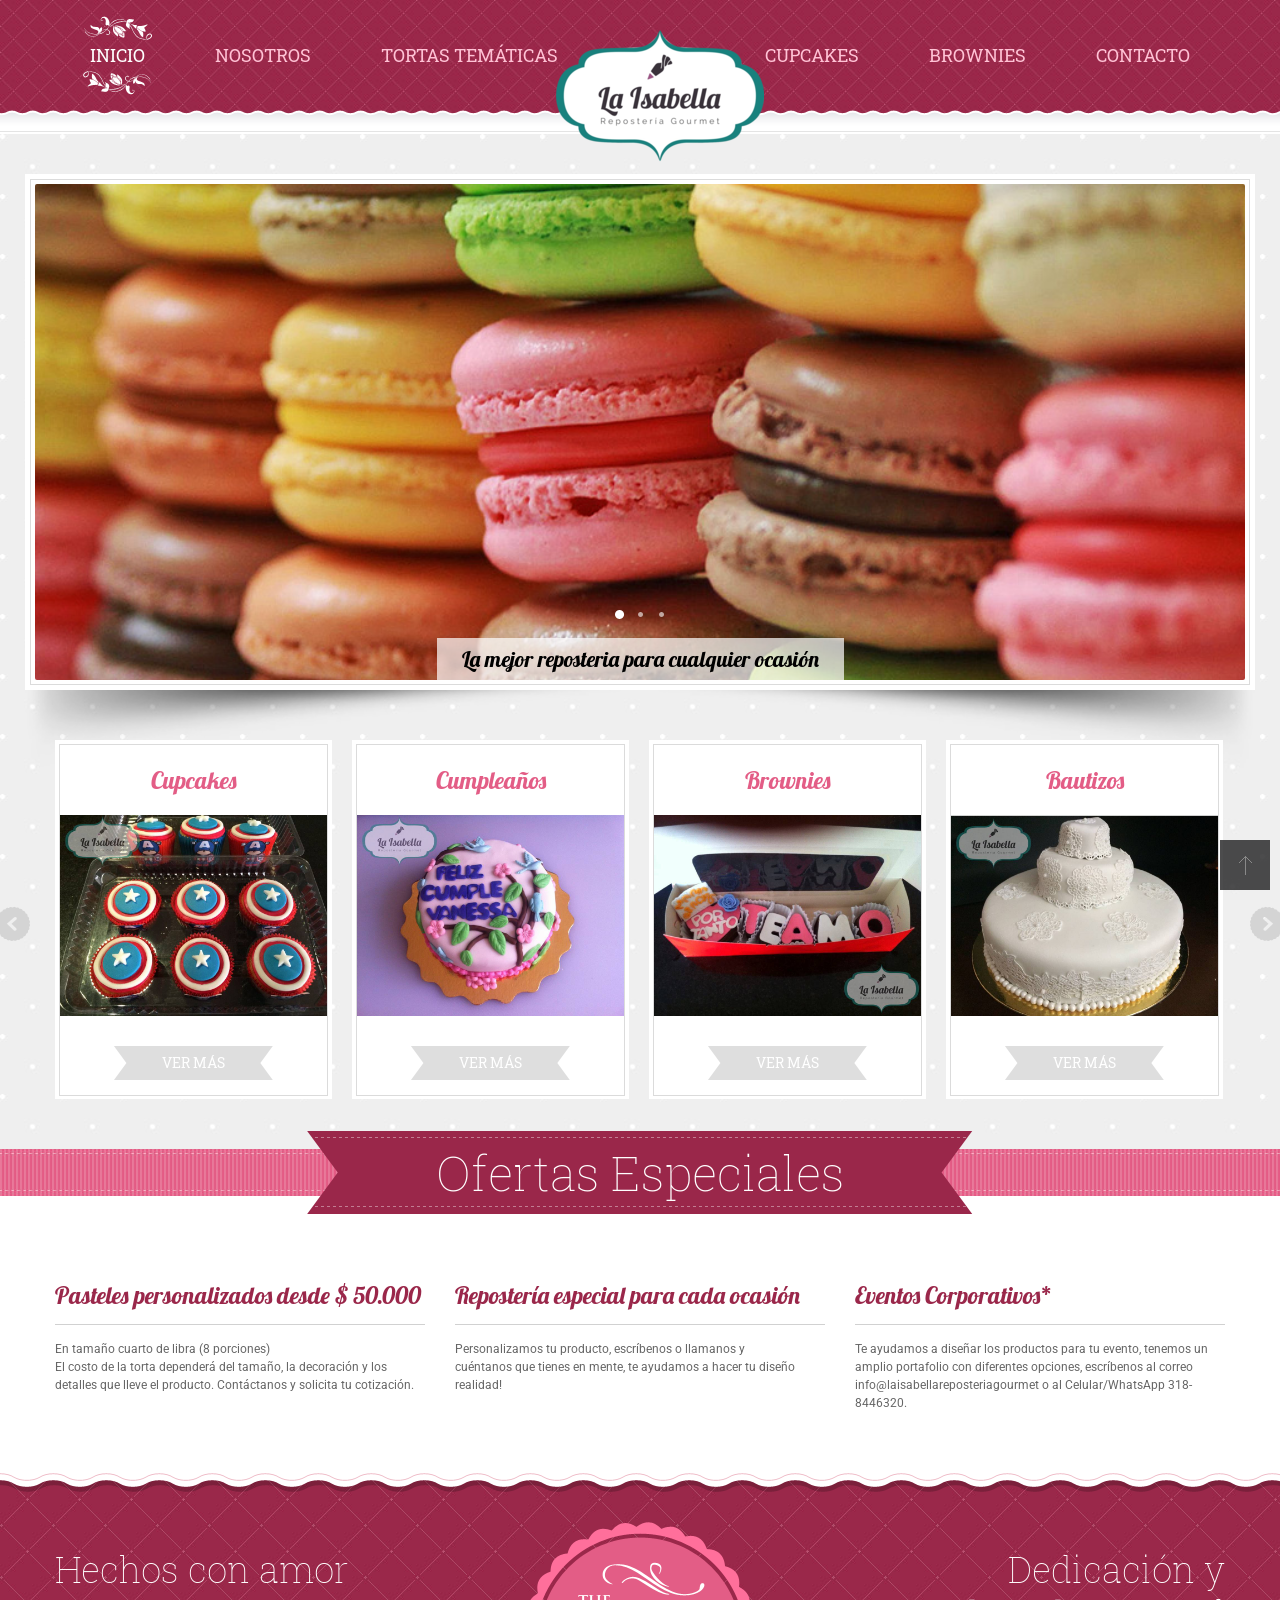
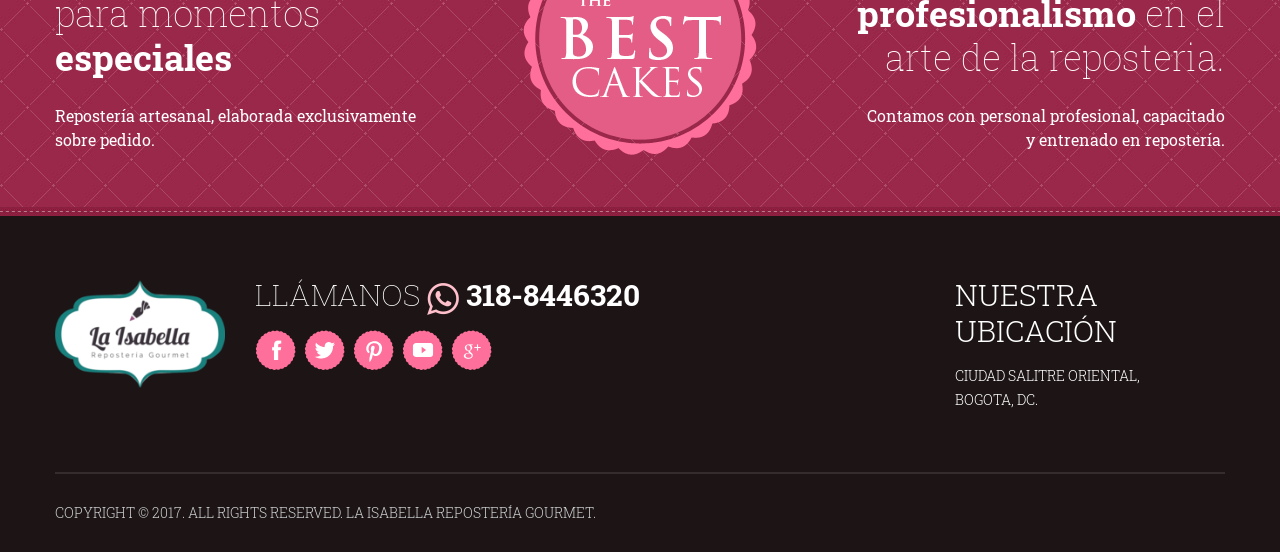
==== index.html @ 7739e134 "Added real copies" ====
<!DOCTYPE html>
<html lang="en">
<head>
<title>La Isabella Reposteria</title>
<meta charset="utf-8">
<meta name="viewport" content="width=device-width, initial-scale=1.0">
<meta name="description" content="La Isabella Reposteria Gourmet">
<meta name="keywords" content="reposteria pasteleria tortas cupcakes brownies bogota">
<link rel="icon" href="images/ico.ico" type="image/x-icon">
<link rel="shortcut icon" href="images/ico.ico" type="image/x-icon" />

<link rel="stylesheet" href="css/bootstrap.css" type="text/css" media="screen">
<link rel="stylesheet" href="css/bootstrap-responsive.css" type="text/css" media="screen">
<link rel="stylesheet" href="css/camera.css" type="text/css" media="screen">
<link rel="stylesheet" href="css/style.css" type="text/css" media="screen">

<script type="text/javascript" src="js/jquery.js"></script>
<script type="text/javascript" src="js/jquery.easing.1.3.js"></script>
<script type="text/javascript" src="js/superfish.js"></script>

<script type="text/javascript" src="js/jquery.ui.totop.js"></script>

<script type="text/javascript" src="js/camera.js"></script>
<script type="text/javascript" src="js/jquery.mobile.customized.min.js"></script>

<script type="text/javascript" src="js/jquery.caroufredsel.js"></script>
<script type="text/javascript" src="js/jquery.touchSwipe.min.js"></script>
<script>
$(document).ready(function() {
  //

  $('#camera_wrap').camera({
    //thumbnails: true
    //alignment     : 'centerRight',
    autoAdvance     : true,
    mobileAutoAdvance : true,
    fx          : 'simpleFade',
    height: '41%',
    hover: false,
    loader: 'none',
    navigation: true,
    navigationHover: true,
    mobileNavHover: true,
    playPause: false,
    pauseOnClick: false,
    pagination      : true,
    time: 5000,
    transPeriod: 1000,
    minHeight: '200px'
  });

  //  carouFredSel banner
  $('#banner .carousel.main ul').carouFredSel({
    auto: {
      timeoutDuration: 8000
    },
    responsive: true,
    prev: '.banner_prev',
    next: '.banner_next',
    width: '100%',
    scroll: {
      items: 1,
      duration: 1000,
      easing: "easeOutExpo"
    },
    items: {
          width: '350',
      height: 'variable', //  optionally resize item-height
      visible: {
        min: 1,
        max: 4
      }
    },
    mousewheel: false,
    swipe: {
      onMouse: true,
      onTouch: true
      }
  });



  $(window).bind("resize",updateSizes_vat).bind("load",updateSizes_vat);
  function updateSizes_vat(){
    $('#banner .carousel.main ul').trigger("updateSizes");
  }
  updateSizes_vat();



}); //
$(window).load(function() {
  //

}); //
</script>
<!--[if lt IE 8]>
    <div style='text-align:center'><a href="http://www.microsoft.com/windows/internet-explorer/default.aspx?ocid=ie6_countdown_bannercode"><img src="http://www.theie6countdown.com/images/upgrade.jpg"border="0"alt=""/></a></div>
  <![endif]-->

<!--[if lt IE 9]>
  <script src="http://html5shim.googlecode.com/svn/trunk/html5.js"></script>
  <link rel="stylesheet" href="css/ie.css" type="text/css" media="screen">
<![endif]-->
</head>

<body class="front">
<div id="main">

<div class="cake1"></div>
<div class="cake2"></div>
<div class="cake3"></div>
<div class="cake4"></div>

<div class="top1_wrapper">
<div class="top1_wrapper2">
<div class="container">
<div class="row">
<div class="span12">
<div class="top1 clearfix">

<header><div class="logo_wrapper"><a href="index.html" class="logo"><img src="images/logo-final.png" alt=""></a></div></header>

<div class="navbar navbar_">
  <div class="navbar-inner navbar-inner_">
    <a class="btn btn-navbar btn-navbar_" data-toggle="collapse" data-target=".nav-collapse_">
      <span class="icon-bar"></span>
      <span class="icon-bar"></span>
      <span class="icon-bar"></span>
    </a>
    <div class="nav-collapse nav-collapse_ collapse clearfix">
<ul class="nav nav_left sf-menu clearfix">
  <li class="active"><a href="index.html">Inicio</a></li>
  <li><a href="nosotros.html">Nosotros</a></li>
  <li class="sub-menu sub-menu-1"><a href="tortas.html">Tortas Temáticas</a>
    <ul>
      <li><a href="tortas.html">Infantiles</a></li>
      <li><a href="tortas.html">Deportivas</a></li>
      <li><a href="tortas.html">Bautizos</a></li>
      <li><a href="tortas.html">Primeras Comuniones</a></li>
      <li><a href="tortas.html">Matrimonios</a></li>
      <li><a href="tortas.html">Superheroes</a></li>
      <li><a href="tortas.html">Familiares</a></li>
      <li><a href="tortas.html">Navideñas</a></li>
    </ul>
  </li>
</ul>

<ul class="nav nav_right sf-menu clearfix">
  <li><a href="cupcakes.html">Cupcakes</a></li>
  <li><a href="brownies.html">Brownies</a></li>
  <li><a href="contacto.html">contacto</a></li>
</ul>
    </div>
  </div>
</div>



</div>
</div>
</div>
</div>
</div>
</div>

<div class="top2_wrapper">
<div class="container">
<div class="row">
<div class="span12">

<div class="top2 clearfix">

<div id="slider_wrapper">
<div class="">
<div id="slider_inner" class="clearfix">
<div id="slider" class="clearfix">
  <div id="camera_wrap">
    <div data-src="images/slide01.jpg">
      <div class="camera_caption nav1 fadeIn">
        <div class="txt1">La mejor reposteria para cualquier ocasión</div>
      </div>
    </div>
    <div data-src="images/fotos/cupcakes/14.GIF">
      <div class="camera_caption nav1 fadeIn">
        <div class="txt1">La mejor reposteria para cualquier ocasión</div>
      </div>
    </div>
    <div data-src="images/fotos/tortas/superheroes/4.JPG">
      <div class="camera_caption nav1 fadeIn">
        <div class="txt1">La mejor reposteria para cualquier ocasión</div>
      </div>
    </div>

  </div>
</div>
</div>
<div class="shadow1"><img src="images/shadow1.png" alt="" class="img"></div>
</div>
</div>

<div id="banner_wrapper">
<div class="">
<div id="banner">
<a class="banner_prev" href="#"></a>
<a class="banner_next" href="#"></a>
<div class="carousel-box">
  <div class="inner">
    <div class="carousel main">
      <ul>
        <li>
          <div class="banner">
            <div class="banner_inner">
              <a href="cupcakes.html">
                <div class="banner_inner2">
                  <div class="txt1">Cupcakes</div>
                  <figure><img src="images/fotos/cupcakes/2.JPG" alt="" class="img"></figure>
                  <div class="txt2">
                    <!-- Lorem ipsum dolor sit amet conse ctetur adipisicing elit, sed do. -->
                  </div>
                  <div class="txt3">ver más</div>
                </div>
              </a>
            </div>
          </div>
        </li>
        <li>
          <div class="banner">
            <div class="banner_inner">
              <a href="tortas.html">
                <div class="banner_inner2">
                  <div class="txt1">Cumpleaños</div>
                  <figure><img src="images/fotos/tortas/familiares/2.JPG" alt="" class="img"></figure>
                  <div class="txt2">
                    <!-- Lorem ipsum dolor sit amet conse ctetur adipisicing elit, sed do. -->
                  </div>
                  <div class="txt3">ver más</div>
                </div>
              </a>
            </div>
          </div>
        </li>
        <li>
          <div class="banner">
            <div class="banner_inner">
              <a href="brownies.html">
                <div class="banner_inner2">
                  <div class="txt1">Brownies</div>
                  <figure><img src="images/fotos/brownies/10.JPG" alt="" class="img"></figure>
                  <div class="txt2">
                    <!-- Lorem ipsum dolor sit amet conse ctetur adipisicing elit, sed do. -->
                  </div>
                  <div class="txt3">ver más</div>
                </div>
              </a>
            </div>
          </div>
        </li>
        <li>
          <div class="banner">
            <div class="banner_inner">
              <a href="tortas.html">
                <div class="banner_inner2">
                  <div class="txt1">Bautizos</div>
                  <figure><img src="images/fotos/tortas/bautizos/1.JPG" alt="" class="img"></figure>
                  <div class="txt2">
                    <!-- Lorem ipsum dolor sit amet conse ctetur adipisicing elit, sed do. -->
                  </div>
                  <div class="txt3">ver más</div>
                </div>
              </a>
            </div>
          </div>
        </li>
        <li>
          <div class="banner">
            <div class="banner_inner">
              <a href="tortas.html">
                <div class="banner_inner2">
                  <div class="txt1">Infantiles</div>
                  <figure><img src="images/fotos/tortas/infantiles/6.GIF" alt="" class="img"></figure>
                  <div class="txt2">
                    <!-- Lorem ipsum dolor sit amet conse ctetur adipisicing elit, sed do. -->
                  </div>
                  <div class="txt3">ver más</div>
                </div>
              </a>
            </div>
          </div>
        </li>
        <li>
          <div class="banner">
            <div class="banner_inner">
              <a href="tortas.html">
                <div class="banner_inner2">
                  <div class="txt1">Superheroes</div>
                  <figure><img src="images/fotos/tortas/superheroes/3.JPG" alt="" class="img"></figure>
                  <div class="txt2">
                    <!-- Lorem ipsum dolor sit amet conse ctetur adipisicing elit, sed do. -->
                  </div>
                  <div class="txt3">ver más</div>
                </div>
              </a>
            </div>
          </div>
        </li>
      </ul>
    </div>
  </div>
</div>
</div>
</div>
</div>

</div>

</div>
</div>
</div>
</div>

<div class="h1_wrapper">
<div class="">
<div class="">
<div class="clearfix">
<div class="h1_inner">
<h1>Ofertas Especiales</h1>
</div>
</div>
</div>
</div>
</div>

<div id="content">
<div class="container">
<div class="row">
<div class="span4">

<h4>Pasteles personalizados desde $ 50.000</h4>

<p>
 En tamaño cuarto de libra (8 porciones)
<br>
 El costo
 de la torta dependerá del tamaño, la decoración y los detalles que lleve el producto.
 Contáctanos y solicita tu cotización.
</p>

<!-- <a href="#" class="button1">details</a> -->

</div>
<div class="span4">

<h4>Repostería especial para cada ocasión</h4>

<p>
  Personalizamos tu producto, escríbenos o llamanos y
  <br>
  cuéntanos que tienes en mente, te ayudamos a hacer tu diseño realidad!
</p>

<!-- <a href="#" class="button1">details</a> -->

</div>
<div class="span4">

<h4>Eventos Corporativos*</h4>

<p>
  Te ayudamos a diseñar los productos
  para tu evento, tenemos un amplio portafolio con diferentes opciones, escríbenos al
  correo info@laisabellareposteriagourmet o al Celular/WhatsApp 318-8446320.
</p>

<!-- <a href="#" class="button1">details</a> -->

</div>
</div>
</div>
</div>

<div class="bot1_wrapper">
<div class="bot1_wrapper2">
<div class="container">
<div class="row">
<div class="span12">
<div class="bot1 clearfix">
<div class="slogan1">
<div class="row">
<div class="span4 block1">

<div class="txt1">Hechos con amor<br>para momentos <span>especiales</span> </div>

<div class="txt2">Repostería artesanal, elaborada exclusivamente sobre pedido. </div>

</div>
<div class="span4 block2">

<img src="images/special1.png" alt="" class="img">

</div>
<div class="span4 block3">

<div class="txt1">Dedicación y <br><span>profesionalismo</span> en el arte de la reposteria.</div>

<div class="txt2">Contamos con personal profesional, capacitado y entrenado en repostería.</div>

</div>
</div>
</div>
</div>
</div>
</div>
</div>
</div>
</div>

<div class="bot2_wrapper">
<div class="container">
<div class="row">
<div class="span12">
<div class="bot2">
<div class="row">
<div class="span2 block1">
<div class="logo_wrapper2"><a href="index.html" class="logo"><img src="images/logo-4f.png" alt=""></a></div>
</div>
<div class="span7 block2">
<div class="phone1">Llámanos <img src="images/wa-pink.png"><span> 318-8446320</span></div>

<div class="social_wrapper">
  <ul class="social clearfix">
      <li><a href="#"><img src="images/social_ic1.png"></a></li>
      <li><a href="#"><img src="images/social_ic2.png"></a></li>
      <li><a href="#"><img src="images/social_ic3.png"></a></li>
      <li><a href="#"><img src="images/social_ic4.png"></a></li>
      <li><a href="#"><img src="images/social_ic5.png"></a></li>
  </ul>
</div>

</div>
<div class="span3 block3">
<div class="bot2_title">Nuestra Ubicación</div>
<div class="adress1">
Ciudad Salitre Oriental,<br>Bogota, DC.
</div>
</div>
</div>
</div>
<footer>Copyright  &copy; 2017. All rights reserved. La Isabella Repostería Gourmet.</footer>
</div>
</div>
</div>
</div>








</div>
<script type="text/javascript" src="js/bootstrap.js"></script>
</body>
</html>
---- css/camera.css ----
/**************************
*
*	GENERAL
*
**************************/
.camera_wrap a, .camera_wrap img,
.camera_wrap ol, .camera_wrap ul, .camera_wrap li,
.camera_wrap table, .camera_wrap tbody, .camera_wrap tfoot, .camera_wrap thead, .camera_wrap tr, .camera_wrap th, .camera_wrap td
.camera_thumbs_wrap a, .camera_thumbs_wrap img,
.camera_thumbs_wrap ol, .camera_thumbs_wrap ul, .camera_thumbs_wrap li,
.camera_thumbs_wrap table, .camera_thumbs_wrap tbody, .camera_thumbs_wrap tfoot, .camera_thumbs_wrap thead, .camera_thumbs_wrap tr, .camera_thumbs_wrap th, .camera_thumbs_wrap td {
	background: none;
	border: 0;
	font: inherit;
	font-size: 100%;
	margin: 0;
	padding: 0;
	vertical-align: baseline;
	list-style: none
}
.camera_wrap {
	display: none;
	float: left;
	position: relative;
	z-index: 0;
}
.camera_wrap img {
	max-width: none!important;
}
.camera_fakehover {
	height: 100%;
	min-height: 60px;
	position: relative;
	width: 100%;
	z-index: 1;
}
.camera_wrap {
	width: 100%;
}
.camera_src {
	display: none;
}
.cameraCont, .cameraContents {
	height: 100%;
	position: relative;
	width: 100%;
	z-index: 1;
}
.cameraSlide {
	bottom: 0;
	left: 0;
	position: absolute;
	right: 0;
	top: 0;
	width: 100%;
}
.cameraContent {
	bottom: 0;
	display: none;
	left: 0;
	position: absolute;
	right: 0;
	top: 0;
	width: 100%;
}
.camera_target {
	bottom: 0;
	height: 100%;
	left: 0;
	overflow: hidden;
	position: absolute;
	right: 0;
	text-align: left;
	top: 0;
	width: 100%;
	z-index: 0;
}
.camera_overlayer {
	bottom: 0;
	height: 100%;
	left: 0;
	overflow: hidden;
	position: absolute;
	right: 0;
	top: 0;
	width: 100%;
	z-index: 0;
}
.camera_target_content {
	bottom: 0;
	left: 0;
	overflow: hidden;
	position: absolute;
	right: 0;
	top: 0;
	z-index: 2;
}
.camera_target_content .camera_link {
    background: url(../images/blank.gif);
	display: block;
	height: 100%;
	text-decoration: none;
}
.camera_loader {
    background: #fff url(../images/camera-loader.gif) no-repeat center;
	background: rgba(255, 255, 255, 0.9) url(../images/camera-loader.gif) no-repeat center;
	border: 1px solid #ffffff;
	-webkit-border-radius: 18px;
	-moz-border-radius: 18px;
	border-radius: 18px;
	height: 36px;
	left: 50%;
	overflow: hidden;
	position: absolute;
	margin: -18px 0 0 -18px;
	top: 50%;
	width: 36px;
	z-index: 3;
}
.camera_bar {
	bottom: 0;
	left: 0;
	overflow: hidden;
	position: absolute;
	right: 0;
	top: 0;
	z-index: 3;
}
.camera_thumbs_wrap.camera_left .camera_bar, .camera_thumbs_wrap.camera_right .camera_bar {
	height: 100%;
	position: absolute;
	width: auto;
}
.camera_thumbs_wrap.camera_bottom .camera_bar, .camera_thumbs_wrap.camera_top .camera_bar {
	height: auto;
	position: absolute;
	width: 100%;
}
.camera_nav_cont {
	height: 65px;
	overflow: hidden;
	position: absolute;
	right: 9px;
	top: 15px;
	width: 120px;
	z-index: 4;
}
.camera_caption {
	bottom: 0;
	display: block;
	position: absolute;
	width: 100%;
}
.camera_caption > div {
	padding: 10px 20px;
}
.camerarelative {
	overflow: hidden;
	position: relative;
}
.imgFake {
	cursor: pointer;
}
.camera_prevThumbs {
	bottom: 4px;
	cursor: pointer;
	left: 0;
	position: absolute;
	top: 4px;
	visibility: hidden;
	width: 30px;
	z-index: 10;
}
.camera_prevThumbs div {
	background: url(../images/camera_skins.png) no-repeat -160px 0;
	display: block;
	height: 40px;
	margin-top: -20px;
	position: absolute;
	top: 50%;
	width: 30px;
}
.camera_nextThumbs {
	bottom: 4px;
	cursor: pointer;
	position: absolute;
	right: 0;
	top: 4px;
	visibility: hidden;
	width: 30px;
	z-index: 10;
}
.camera_nextThumbs div {
	background: url(../images/camera_skins.png) no-repeat -190px 0;
	display: block;
	height: 40px;
	margin-top: -20px;
	position: absolute;
	top: 50%;
	width: 30px;
}
.camera_command_wrap .hideNav {
	display: none;
}
.camera_command_wrap {
	left: 0;
	position: relative;
	right:0;
	z-index: 4;
}
.camera_wrap .camera_pag .camera_pag_ul {
	list-style: none;
	margin: 0;
	padding: 0;
	text-align: right;
}
.camera_wrap .camera_pag .camera_pag_ul li {
	-webkit-border-radius: 8px;
	-moz-border-radius: 8px;
	border-radius: 8px;
	cursor: pointer;
	display: inline-block;
	height: 16px;
	margin: 20px 5px;
	position: relative;
	text-align: left;
	text-indent: -9999px;
	width: 16px;
}
.camera_commands_emboss .camera_pag .camera_pag_ul li {
	-moz-box-shadow:
		0px 1px 0px rgba(255,255,255,1),
		inset 0px 1px 1px rgba(0,0,0,0.2);
	-webkit-box-shadow:
		0px 1px 0px rgba(255,255,255,1),
		inset 0px 1px 1px rgba(0,0,0,0.2);
	box-shadow:
		0px 1px 0px rgba(255,255,255,1),
		inset 0px 1px 1px rgba(0,0,0,0.2);
}
.camera_wrap .camera_pag .camera_pag_ul li > span {
	-webkit-border-radius: 5px;
	-moz-border-radius: 5px;
	border-radius: 5px;
	height: 8px;
	left: 4px;
	overflow: hidden;
	position: absolute;
	top: 4px;
	width: 8px;
}
.camera_commands_emboss .camera_pag .camera_pag_ul li:hover > span {
	-moz-box-shadow:
		0px 1px 0px rgba(255,255,255,1),
		inset 0px 1px 1px rgba(0,0,0,0.2);
	-webkit-box-shadow:
		0px 1px 0px rgba(255,255,255,1),
		inset 0px 1px 1px rgba(0,0,0,0.2);
	box-shadow:
		0px 1px 0px rgba(255,255,255,1),
		inset 0px 1px 1px rgba(0,0,0,0.2);
}
.camera_wrap .camera_pag .camera_pag_ul li.cameracurrent > span {
	-moz-box-shadow: none;
	-webkit-box-shadow: none;
	box-shadow: none;
}
.camera_pag_ul li img {
	display: none;
	position: absolute;
}
.camera_pag_ul .thumb_arrow {
    border-left: 4px solid transparent;
    border-right: 4px solid transparent;
    border-top: 4px solid;
	top: 0;
	left: 50%;
	margin-left: -4px;
	position: absolute;
}
.camera_prev, .camera_next, .camera_commands {
	cursor: pointer;
	height: 40px;
	margin-top: -20px;
	position: absolute;
	top: 50%;
	width: 40px;
	z-index: 2;
}
.camera_prev {
	left: 0;
}
.camera_prev > span {
	background: url(../images/camera_skins.png) no-repeat 0 0;
	display: block;
	height: 40px;
	width: 40px;
}
.camera_next {
	right: 0;
}
.camera_next > span {
	background: url(../images/camera_skins.png) no-repeat -40px 0;
	display: block;
	height: 40px;
	width: 40px;
}
.camera_commands {
	right: 41px;
}
.camera_commands > .camera_play {
	background: url(../images/camera_skins.png) no-repeat -80px 0;
	height: 40px;
	width: 40px;
}
.camera_commands > .camera_stop {
	background: url(../images/camera_skins.png) no-repeat -120px 0;
	display: block;
	height: 40px;
	width: 40px;
}
.camera_wrap .camera_pag .camera_pag_ul li {
	-webkit-border-radius: 8px;
	-moz-border-radius: 8px;
	border-radius: 8px;
	cursor: pointer;
	display: inline-block;
	height: 16px;
	margin: 20px 5px;
	position: relative;
	text-indent: -9999px;
	width: 16px;
}
.camera_thumbs_cont {
	-webkit-border-bottom-right-radius: 4px;
	-webkit-border-bottom-left-radius: 4px;
	-moz-border-radius-bottomright: 4px;
	-moz-border-radius-bottomleft: 4px;
	border-bottom-right-radius: 4px;
	border-bottom-left-radius: 4px;
	overflow: hidden;
	position: relative;
	width: 100%;
}
.camera_commands_emboss .camera_thumbs_cont {
	-moz-box-shadow:
		0px 1px 0px rgba(255,255,255,1),
		inset 0px 1px 1px rgba(0,0,0,0.2);
	-webkit-box-shadow:
		0px 1px 0px rgba(255,255,255,1),
		inset 0px 1px 1px rgba(0,0,0,0.2);
	box-shadow:
		0px 1px 0px rgba(255,255,255,1),
		inset 0px 1px 1px rgba(0,0,0,0.2);
}
.camera_thumbs_cont > div {
	float: left;
	width: 100%;
}
.camera_thumbs_cont ul {
	overflow: hidden;
	padding: 3px 4px 8px;
	position: relative;
	text-align: center;
}
.camera_thumbs_cont ul li {
	display: inline;
	padding: 0 4px;
}
.camera_thumbs_cont ul li > img {
	border: 1px solid;
	cursor: pointer;
	margin-top: 5px;
	vertical-align:bottom;
}
.camera_clear {
	display: block;
	clear: both;
}
.showIt {
	display: none;
}
.camera_clear {
	clear: both;
	display: block;
	height: 1px;
	margin: -1px 0 25px;
	position: relative;
}
/**************************
*
*	COLORS & SKINS
*
**************************/
.pattern_1 .camera_overlayer {
	background: url(../images/patterns/overlay1.png) repeat;
}
.pattern_2 .camera_overlayer {
	background: url(../images/patterns/overlay2.png) repeat;
}
.pattern_3 .camera_overlayer {
	background: url(../images/patterns/overlay3.png) repeat;
}
.pattern_4 .camera_overlayer {
	background: url(../images/patterns/overlay4.png) repeat;
}
.pattern_5 .camera_overlayer {
	background: url(../images/patterns/overlay5.png) repeat;
}
.pattern_6 .camera_overlayer {
	background: url(../images/patterns/overlay6.png) repeat;
}
.pattern_7 .camera_overlayer {
	background: url(../images/patterns/overlay7.png) repeat;
}
.pattern_8 .camera_overlayer {
	background: url(../images/patterns/overlay8.png) repeat;
}
.pattern_9 .camera_overlayer {
	background: url(../images/patterns/overlay9.png) repeat;
}
.pattern_10 .camera_overlayer {
	background: url(../images/patterns/overlay10.png) repeat;
}
.camera_caption {
	color: #fff;
}
.camera_caption > div {
	background: #000;
	background: rgba(0, 0, 0, 0.8);
}
.camera_wrap .camera_pag .camera_pag_ul li {
	background: #b7b7b7;
}
.camera_wrap .camera_pag .camera_pag_ul li:hover > span {
	background: #b7b7b7;
}
.camera_wrap .camera_pag .camera_pag_ul li.cameracurrent > span {
	background: #434648;
}
.camera_pag_ul li img {
	border: 4px solid #e6e6e6;
	-moz-box-shadow: 0px 3px 6px rgba(0,0,0,.5);
	-webkit-box-shadow: 0px 3px 6px rgba(0,0,0,.5);
	box-shadow: 0px 3px 6px rgba(0,0,0,.5);
}
.camera_pag_ul .thumb_arrow {
    border-top-color: #e6e6e6;
}
.camera_prevThumbs, .camera_nextThumbs, .camera_prev, .camera_next, .camera_commands, .camera_thumbs_cont {
	background: #d8d8d8;
	background: rgba(216, 216, 216, 0.85);
}
.camera_wrap .camera_pag .camera_pag_ul li {
	background: #b7b7b7;
}
.camera_thumbs_cont ul li > img {
	border-color: #000;
}
/*AMBER SKIN*/
.camera_amber_skin .camera_prevThumbs div {
	background-position: -160px -160px;
}
.camera_amber_skin .camera_nextThumbs div {
	background-position: -190px -160px;
}
.camera_amber_skin .camera_prev > span {
	background-position: 0 -160px;
}
.camera_amber_skin .camera_next > span {
	background-position: -40px -160px;
}
.camera_amber_skin .camera_commands > .camera_play {
	background-position: -80px -160px;
}
.camera_amber_skin .camera_commands > .camera_stop {
	background-position: -120px -160px;
}
/*ASH SKIN*/
.camera_ash_skin .camera_prevThumbs div {
	background-position: -160px -200px;
}
.camera_ash_skin .camera_nextThumbs div {
	background-position: -190px -200px;
}
.camera_ash_skin .camera_prev > span {
	background-position: 0 -200px;
}
.camera_ash_skin .camera_next > span {
	background-position: -40px -200px;
}
.camera_ash_skin .camera_commands > .camera_play {
	background-position: -80px -200px;
}
.camera_ash_skin .camera_commands > .camera_stop {
	background-position: -120px -200px;
}
/*AZURE SKIN*/
.camera_azure_skin .camera_prevThumbs div {
	background-position: -160px -240px;
}
.camera_azure_skin .camera_nextThumbs div {
	background-position: -190px -240px;
}
.camera_azure_skin .camera_prev > span {
	background-position: 0 -240px;
}
.camera_azure_skin .camera_next > span {
	background-position: -40px -240px;
}
.camera_azure_skin .camera_commands > .camera_play {
	background-position: -80px -240px;
}
.camera_azure_skin .camera_commands > .camera_stop {
	background-position: -120px -240px;
}
/*BEIGE SKIN*/
.camera_beige_skin .camera_prevThumbs div {
	background-position: -160px -120px;
}
.camera_beige_skin .camera_nextThumbs div {
	background-position: -190px -120px;
}
.camera_beige_skin .camera_prev > span {
	background-position: 0 -120px;
}
.camera_beige_skin .camera_next > span {
	background-position: -40px -120px;
}
.camera_beige_skin .camera_commands > .camera_play {
	background-position: -80px -120px;
}
.camera_beige_skin .camera_commands > .camera_stop {
	background-position: -120px -120px;
}
/*BLACK SKIN*/
.camera_black_skin .camera_prevThumbs div {
	background-position: -160px -40px;
}
.camera_black_skin .camera_nextThumbs div {
	background-position: -190px -40px;
}
.camera_black_skin .camera_prev > span {
	background-position: 0 -40px;
}
.camera_black_skin .camera_next > span {
	background-position: -40px -40px;
}
.camera_black_skin .camera_commands > .camera_play {
	background-position: -80px -40px;
}
.camera_black_skin .camera_commands > .camera_stop {
	background-position: -120px -40px;
}
/*BLUE SKIN*/
.camera_blue_skin .camera_prevThumbs div {
	background-position: -160px -280px;
}
.camera_blue_skin .camera_nextThumbs div {
	background-position: -190px -280px;
}
.camera_blue_skin .camera_prev > span {
	background-position: 0 -280px;
}
.camera_blue_skin .camera_next > span {
	background-position: -40px -280px;
}
.camera_blue_skin .camera_commands > .camera_play {
	background-position: -80px -280px;
}
.camera_blue_skin .camera_commands > .camera_stop {
	background-position: -120px -280px;
}
/*BROWN SKIN*/
.camera_brown_skin .camera_prevThumbs div {
	background-position: -160px -320px;
}
.camera_brown_skin .camera_nextThumbs div {
	background-position: -190px -320px;
}
.camera_brown_skin .camera_prev > span {
	background-position: 0 -320px;
}
.camera_brown_skin .camera_next > span {
	background-position: -40px -320px;
}
.camera_brown_skin .camera_commands > .camera_play {
	background-position: -80px -320px;
}
.camera_brown_skin .camera_commands > .camera_stop {
	background-position: -120px -320px;
}
/*BURGUNDY SKIN*/
.camera_burgundy_skin .camera_prevThumbs div {
	background-position: -160px -360px;
}
.camera_burgundy_skin .camera_nextThumbs div {
	background-position: -190px -360px;
}
.camera_burgundy_skin .camera_prev > span {
	background-position: 0 -360px;
}
.camera_burgundy_skin .camera_next > span {
	background-position: -40px -360px;
}
.camera_burgundy_skin .camera_commands > .camera_play {
	background-position: -80px -360px;
}
.camera_burgundy_skin .camera_commands > .camera_stop {
	background-position: -120px -360px;
}
/*CHARCOAL SKIN*/
.camera_charcoal_skin .camera_prevThumbs div {
	background-position: -160px -400px;
}
.camera_charcoal_skin .camera_nextThumbs div {
	background-position: -190px -400px;
}
.camera_charcoal_skin .camera_prev > span {
	background-position: 0 -400px;
}
.camera_charcoal_skin .camera_next > span {
	background-position: -40px -400px;
}
.camera_charcoal_skin .camera_commands > .camera_play {
	background-position: -80px -400px;
}
.camera_charcoal_skin .camera_commands > .camera_stop {
	background-position: -120px -400px;
}
/*CHOCOLATE SKIN*/
.camera_chocolate_skin .camera_prevThumbs div {
	background-position: -160px -440px;
}
.camera_chocolate_skin .camera_nextThumbs div {
	background-position: -190px -440px;
}
.camera_chocolate_skin .camera_prev > span {
	background-position: 0 -440px;
}
.camera_chocolate_skin .camera_next > span {
	background-position: -40px -440px;
}
.camera_chocolate_skin .camera_commands > .camera_play {
	background-position: -80px -440px;
}
.camera_chocolate_skin .camera_commands > .camera_stop {
	background-position: -120px -440px	;
}
/*COFFEE SKIN*/
.camera_coffee_skin .camera_prevThumbs div {
	background-position: -160px -480px;
}
.camera_coffee_skin .camera_nextThumbs div {
	background-position: -190px -480px;
}
.camera_coffee_skin .camera_prev > span {
	background-position: 0 -480px;
}
.camera_coffee_skin .camera_next > span {
	background-position: -40px -480px;
}
.camera_coffee_skin .camera_commands > .camera_play {
	background-position: -80px -480px;
}
.camera_coffee_skin .camera_commands > .camera_stop {
	background-position: -120px -480px	;
}
/*CYAN SKIN*/
.camera_cyan_skin .camera_prevThumbs div {
	background-position: -160px -520px;
}
.camera_cyan_skin .camera_nextThumbs div {
	background-position: -190px -520px;
}
.camera_cyan_skin .camera_prev > span {
	background-position: 0 -520px;
}
.camera_cyan_skin .camera_next > span {
	background-position: -40px -520px;
}
.camera_cyan_skin .camera_commands > .camera_play {
	background-position: -80px -520px;
}
.camera_cyan_skin .camera_commands > .camera_stop {
	background-position: -120px -520px	;
}
/*FUCHSIA SKIN*/
.camera_fuchsia_skin .camera_prevThumbs div {
	background-position: -160px -560px;
}
.camera_fuchsia_skin .camera_nextThumbs div {
	background-position: -190px -560px;
}
.camera_fuchsia_skin .camera_prev > span {
	background-position: 0 -560px;
}
.camera_fuchsia_skin .camera_next > span {
	background-position: -40px -560px;
}
.camera_fuchsia_skin .camera_commands > .camera_play {
	background-position: -80px -560px;
}
.camera_fuchsia_skin .camera_commands > .camera_stop {
	background-position: -120px -560px	;
}
/*GOLD SKIN*/
.camera_gold_skin .camera_prevThumbs div {
	background-position: -160px -600px;
}
.camera_gold_skin .camera_nextThumbs div {
	background-position: -190px -600px;
}
.camera_gold_skin .camera_prev > span {
	background-position: 0 -600px;
}
.camera_gold_skin .camera_next > span {
	background-position: -40px -600px;
}
.camera_gold_skin .camera_commands > .camera_play {
	background-position: -80px -600px;
}
.camera_gold_skin .camera_commands > .camera_stop {
	background-position: -120px -600px	;
}
/*GREEN SKIN*/
.camera_green_skin .camera_prevThumbs div {
	background-position: -160px -640px;
}
.camera_green_skin .camera_nextThumbs div {
	background-position: -190px -640px;
}
.camera_green_skin .camera_prev > span {
	background-position: 0 -640px;
}
.camera_green_skin .camera_next > span {
	background-position: -40px -640px;
}
.camera_green_skin .camera_commands > .camera_play {
	background-position: -80px -640px;
}
.camera_green_skin .camera_commands > .camera_stop {
	background-position: -120px -640px	;
}
/*GREY SKIN*/
.camera_grey_skin .camera_prevThumbs div {
	background-position: -160px -680px;
}
.camera_grey_skin .camera_nextThumbs div {
	background-position: -190px -680px;
}
.camera_grey_skin .camera_prev > span {
	background-position: 0 -680px;
}
.camera_grey_skin .camera_next > span {
	background-position: -40px -680px;
}
.camera_grey_skin .camera_commands > .camera_play {
	background-position: -80px -680px;
}
.camera_grey_skin .camera_commands > .camera_stop {
	background-position: -120px -680px	;
}
/*INDIGO SKIN*/
.camera_indigo_skin .camera_prevThumbs div {
	background-position: -160px -720px;
}
.camera_indigo_skin .camera_nextThumbs div {
	background-position: -190px -720px;
}
.camera_indigo_skin .camera_prev > span {
	background-position: 0 -720px;
}
.camera_indigo_skin .camera_next > span {
	background-position: -40px -720px;
}
.camera_indigo_skin .camera_commands > .camera_play {
	background-position: -80px -720px;
}
.camera_indigo_skin .camera_commands > .camera_stop {
	background-position: -120px -720px	;
}
/*KHAKI SKIN*/
.camera_khaki_skin .camera_prevThumbs div {
	background-position: -160px -760px;
}
.camera_khaki_skin .camera_nextThumbs div {
	background-position: -190px -760px;
}
.camera_khaki_skin .camera_prev > span {
	background-position: 0 -760px;
}
.camera_khaki_skin .camera_next > span {
	background-position: -40px -760px;
}
.camera_khaki_skin .camera_commands > .camera_play {
	background-position: -80px -760px;
}
.camera_khaki_skin .camera_commands > .camera_stop {
	background-position: -120px -760px	;
}
/*LIME SKIN*/
.camera_lime_skin .camera_prevThumbs div {
	background-position: -160px -800px;
}
.camera_lime_skin .camera_nextThumbs div {
	background-position: -190px -800px;
}
.camera_lime_skin .camera_prev > span {
	background-position: 0 -800px;
}
.camera_lime_skin .camera_next > span {
	background-position: -40px -800px;
}
.camera_lime_skin .camera_commands > .camera_play {
	background-position: -80px -800px;
}
.camera_lime_skin .camera_commands > .camera_stop {
	background-position: -120px -800px	;
}
/*MAGENTA SKIN*/
.camera_magenta_skin .camera_prevThumbs div {
	background-position: -160px -840px;
}
.camera_magenta_skin .camera_nextThumbs div {
	background-position: -190px -840px;
}
.camera_magenta_skin .camera_prev > span {
	background-position: 0 -840px;
}
.camera_magenta_skin .camera_next > span {
	background-position: -40px -840px;
}
.camera_magenta_skin .camera_commands > .camera_play {
	background-position: -80px -840px;
}
.camera_magenta_skin .camera_commands > .camera_stop {
	background-position: -120px -840px	;
}
/*MAROON SKIN*/
.camera_maroon_skin .camera_prevThumbs div {
	background-position: -160px -880px;
}
.camera_maroon_skin .camera_nextThumbs div {
	background-position: -190px -880px;
}
.camera_maroon_skin .camera_prev > span {
	background-position: 0 -880px;
}
.camera_maroon_skin .camera_next > span {
	background-position: -40px -880px;
}
.camera_maroon_skin .camera_commands > .camera_play {
	background-position: -80px -880px;
}
.camera_maroon_skin .camera_commands > .camera_stop {
	background-position: -120px -880px	;
}
/*ORANGE SKIN*/
.camera_orange_skin .camera_prevThumbs div {
	background-position: -160px -920px;
}
.camera_orange_skin .camera_nextThumbs div {
	background-position: -190px -920px;
}
.camera_orange_skin .camera_prev > span {
	background-position: 0 -920px;
}
.camera_orange_skin .camera_next > span {
	background-position: -40px -920px;
}
.camera_orange_skin .camera_commands > .camera_play {
	background-position: -80px -920px;
}
.camera_orange_skin .camera_commands > .camera_stop {
	background-position: -120px -920px	;
}
/*OLIVE SKIN*/
.camera_olive_skin .camera_prevThumbs div {
	background-position: -160px -1080px;
}
.camera_olive_skin .camera_nextThumbs div {
	background-position: -190px -1080px;
}
.camera_olive_skin .camera_prev > span {
	background-position: 0 -1080px;
}
.camera_olive_skin .camera_next > span {
	background-position: -40px -1080px;
}
.camera_olive_skin .camera_commands > .camera_play {
	background-position: -80px -1080px;
}
.camera_olive_skin .camera_commands > .camera_stop {
	background-position: -120px -1080px	;
}
/*PINK SKIN*/
.camera_pink_skin .camera_prevThumbs div {
	background-position: -160px -960px;
}
.camera_pink_skin .camera_nextThumbs div {
	background-position: -190px -960px;
}
.camera_pink_skin .camera_prev > span {
	background-position: 0 -960px;
}
.camera_pink_skin .camera_next > span {
	background-position: -40px -960px;
}
.camera_pink_skin .camera_commands > .camera_play {
	background-position: -80px -960px;
}
.camera_pink_skin .camera_commands > .camera_stop {
	background-position: -120px -960px	;
}
/*PISTACHIO SKIN*/
.camera_pistachio_skin .camera_prevThumbs div {
	background-position: -160px -1040px;
}
.camera_pistachio_skin .camera_nextThumbs div {
	background-position: -190px -1040px;
}
.camera_pistachio_skin .camera_prev > span {
	background-position: 0 -1040px;
}
.camera_pistachio_skin .camera_next > span {
	background-position: -40px -1040px;
}
.camera_pistachio_skin .camera_commands > .camera_play {
	background-position: -80px -1040px;
}
.camera_pistachio_skin .camera_commands > .camera_stop {
	background-position: -120px -1040px	;
}
/*PINK SKIN*/
.camera_pink_skin .camera_prevThumbs div {
	background-position: -160px -80px;
}
.camera_pink_skin .camera_nextThumbs div {
	background-position: -190px -80px;
}
.camera_pink_skin .camera_prev > span {
	background-position: 0 -80px;
}
.camera_pink_skin .camera_next > span {
	background-position: -40px -80px;
}
.camera_pink_skin .camera_commands > .camera_play {
	background-position: -80px -80px;
}
.camera_pink_skin .camera_commands > .camera_stop {
	background-position: -120px -80px;
}
/*RED SKIN*/
.camera_red_skin .camera_prevThumbs div {
	background-position: -160px -1000px;
}
.camera_red_skin .camera_nextThumbs div {
	background-position: -190px -1000px;
}
.camera_red_skin .camera_prev > span {
	background-position: 0 -1000px;
}
.camera_red_skin .camera_next > span {
	background-position: -40px -1000px;
}
.camera_red_skin .camera_commands > .camera_play {
	background-position: -80px -1000px;
}
.camera_red_skin .camera_commands > .camera_stop {
	background-position: -120px -1000px	;
}
/*TANGERINE SKIN*/
.camera_tangerine_skin .camera_prevThumbs div {
	background-position: -160px -1120px;
}
.camera_tangerine_skin .camera_nextThumbs div {
	background-position: -190px -1120px;
}
.camera_tangerine_skin .camera_prev > span {
	background-position: 0 -1120px;
}
.camera_tangerine_skin .camera_next > span {
	background-position: -40px -1120px;
}
.camera_tangerine_skin .camera_commands > .camera_play {
	background-position: -80px -1120px;
}
.camera_tangerine_skin .camera_commands > .camera_stop {
	background-position: -120px -1120px	;
}
/*TURQUOISE SKIN*/
.camera_turquoise_skin .camera_prevThumbs div {
	background-position: -160px -1160px;
}
.camera_turquoise_skin .camera_nextThumbs div {
	background-position: -190px -1160px;
}
.camera_turquoise_skin .camera_prev > span {
	background-position: 0 -1160px;
}
.camera_turquoise_skin .camera_next > span {
	background-position: -40px -1160px;
}
.camera_turquoise_skin .camera_commands > .camera_play {
	background-position: -80px -1160px;
}
.camera_turquoise_skin .camera_commands > .camera_stop {
	background-position: -120px -1160px	;
}
/*VIOLET SKIN*/
.camera_violet_skin .camera_prevThumbs div {
	background-position: -160px -1200px;
}
.camera_violet_skin .camera_nextThumbs div {
	background-position: -190px -1200px;
}
.camera_violet_skin .camera_prev > span {
	background-position: 0 -1200px;
}
.camera_violet_skin .camera_next > span {
	background-position: -40px -1200px;
}
.camera_violet_skin .camera_commands > .camera_play {
	background-position: -80px -1200px;
}
.camera_violet_skin .camera_commands > .camera_stop {
	background-position: -120px -1200px	;
}
/*WHITE SKIN*/
.camera_white_skin .camera_prevThumbs div {
	background-position: -160px -80px;
}
.camera_white_skin .camera_nextThumbs div {
	background-position: -190px -80px;
}
.camera_white_skin .camera_prev > span {
	background-position: 0 -80px;
}
.camera_white_skin .camera_next > span {
	background-position: -40px -80px;
}
.camera_white_skin .camera_commands > .camera_play {
	background-position: -80px -80px;
}
.camera_white_skin .camera_commands > .camera_stop {
	background-position: -120px -80px;
}
/*YELLOW SKIN*/
.camera_yellow_skin .camera_prevThumbs div {
	background-position: -160px -1240px;
}
.camera_yellow_skin .camera_nextThumbs div {
	background-position: -190px -1240px;
}
.camera_yellow_skin .camera_prev > span {
	background-position: 0 -1240px;
}
.camera_yellow_skin .camera_next > span {
	background-position: -40px -1240px;
}
.camera_yellow_skin .camera_commands > .camera_play {
	background-position: -80px -1240px;
}
.camera_yellow_skin .camera_commands > .camera_stop {
	background-position: -120px -1240px	;
}

/*custom*/

#slider_wrapper{position: relative; margin-left: -30px; margin-right: -30px; }
#slider_inner{position: relative; padding: 5px; background: #fff;}
#slider{position: relative;border: 1px solid #dbdbdb; padding: 4px;}

.shadow1{position: relative; margin-bottom: -50px;}
.shadow1 .img{width: 100%; line-height: 1px; vertical-align: top;}


#camera_wrap{height: 402px;}
.camera_target{border-radius:2px; -moz-border-radius:2px; -webkit-border-radius:2px;}

.camera_fakehover{}

.camera_wrap .camera_pag{}
.camera_wrap .camera_pag .camera_pag_ul {position: absolute; width: 100%; left: 0%; bottom: 55px; z-index: 100; text-align: center; }
.camera_wrap .camera_pag .camera_pag_ul li{display: inline-block; width: 11px; height: 11px; padding: 0; margin: 0 0px 0 10px; background: url(../images/paginations.png) left top no-repeat; display: inline-block;border-radius:0px; -moz-border-radius:0px; -webkit-border-radius:0px;}
.camera_wrap .camera_pag .camera_pag_ul li:first-child{margin-left: 0;}
.camera_wrap .camera_pag .camera_pag_ul li:hover, .camera_wrap .camera_pag .camera_pag_ul li.cameracurrent{background-position: right;}
.camera_wrap .camera_pag .camera_pag_ul li span{display: none;}

.camera_prev{width: 60px; height: 60px; position: absolute; left: 4%; top: 50%; bottom: auto; margin:0; margin-top: -30px; right: auto; background: none;}
.camera_prev > span{width: 60px; height: 60px; background: url(../images/prev.png) left top no-repeat; right: auto;opacity: 0.5; filter: alpha(opacity=50);
transition: all 0.3s ease-out; -moz-transition: all 0.3s ease-out; -webkit-transition: all 0.3s ease-out; -o-transition: all 0.3s ease-out;
}
.camera_prev:hover > span{opacity: 1; filter: alpha(opacity=100);}

.camera_next{width: 60px; height: 60px; position: absolute; right: 4%; top: 50%; bottom: auto; margin:0; margin-top: -30px; background: none; left: auto;}

.camera_next > span{width: 60px; height: 60px; background: url(../images/next.png) left top no-repeat; left: auto;opacity: 0.5; filter: alpha(opacity=50);
transition: all 0.3s ease-out; -moz-transition: all 0.3s ease-out; -webkit-transition: all 0.3s ease-out; -o-transition: all 0.3s ease-out;
}
.camera_next:hover > span{opacity: 1; filter: alpha(opacity=100);}

.camera_caption{ left: 0; bottom: 0; width: 100%; text-align: center;}
.camera_caption > div{padding:0; margin: 0; background: none;}
.camera_caption .txt1{font-family: 'Lobster'; font-weight: 400; font-size: 22px; line-height: 22px; color: #000; background:url(../images/description_bg.png); display: inline-block; padding: 10px 25px;}










@media (min-width: 1200px) {

	#camera_wrap{height: 496px;}

	.shadow1{position: relative; margin-bottom: -60px;}


}
@media (max-width: 979px) {

	#camera_wrap{height: 313px;}

	.camera_caption .txt1{font-size: 20px; line-height: 20px; padding: 7px 20px;}

	.shadow1{position: relative; margin-bottom: -40px;}



}
@media (max-width: 767px) {

	#camera_wrap{height: 200px;}



	.camera_caption .txt1{font-size: 16px; line-height: 20px; letter-spacing: 1px;  padding: 5px 10px;}

	.shadow1{position: relative; margin-bottom: -30px;}

















}
@media (max-width: 480px) {
	#camera_wrap{height: 200px;}

	.cameraContents {display: none;}






}
---- css/style.css ----
/* GOOGLE FONTS */
@import url(http://fonts.googleapis.com/css?family=Roboto:400);
@import url(http://fonts.googleapis.com/css?family=Roboto:400italic);
@import url(http://fonts.googleapis.com/css?family=Roboto:700);
@import url(http://fonts.googleapis.com/css?family=Roboto+Slab:100);
@import url(http://fonts.googleapis.com/css?family=Roboto+Slab:300);
@import url(http://fonts.googleapis.com/css?family=Roboto+Slab:400);
@import url(http://fonts.googleapis.com/css?family=Roboto+Slab:700);
@import url(http://fonts.googleapis.com/css?family=Lobster);

/* Global properties ======================================================== */
a[href^="tel:"] { color: inherit; text-decoration: none;}
::selection{ background:#888888!important; color:#fff}
::-moz-selection{ background:#888888!important; color:#fff}

a{ color:#b24163; text-decoration: underline; outline:none}
a:hover{ color:#b24163; text-decoration: none; outline:none}

body{ background: #fff; border:0; font: 12px 'Roboto', Arial, Helvetica, sans-serif; color:#666666 ; line-height:18px; min-width:320px;}

#main{margin: 0 auto; position: relative; overflow: hidden;}

.cake1{display: none; width: 201px; height: 234px; background: url(../images/cake1.png); position: absolute; left: -80px; top: 14%;}

.cake2{display: none; width: 200px; height: 227px; background: url(../images/cake2.png); position: absolute; right: -80px; top: 58%;}
.not-front .cake2{top: 48%;}

.cake3{display: none; width: 180px; height: 185px; background: url(../images/cake3.png); position: absolute; right: -70px; top: 21%;}

.cake4{display: none; width: 189px; height: 224px; background: url(../images/cake4.png); position: absolute; left: -70px; top: 49%;}
.not-front .cake4{top: 44%;}

/* ============================= header ====================== */

.top1_wrapper{background: url(../images/px1.jpg);}
.top1_wrapper2{background: url(../images/px2.png) left bottom repeat-x; padding-bottom: 24px;}
.top1{position: relative;}

.top2_wrapper{background: url(../images/px3.jpg); padding-top: 40px; padding-bottom: 30px;}

header{position: absolute; left: 50%; margin-left: -84px; bottom: -55px; z-index: 31;}


/* ============================= banner ====================== */
#banner_wrapper{ padding-bottom: 20px; padding-top: 30px; position: relative;}
#banner_wrapper > .container{position: relative;}

#banner{position: relative; padding-bottom: 70px; padding-top: 0px;}

.banner_prev{display: block; width: 35px; height: 35px; background: url(../images/prev2.png) left top no-repeat; position: absolute; left: 50%; margin-left: -40px; bottom: 0; z-index: 0;}
.banner_prev:hover{background-position: bottom;}
.banner_next{display: block; width: 35px; height: 35px; background: url(../images/next2.png) left top no-repeat; position: absolute; right: 50%; margin-right: -40px; bottom: 0; z-index: 0;}
.banner_next:hover{background-position: bottom;}

#banner .carousel-box{position: relative;}
#banner .carousel-box .inner{position: relative; overflow: hidden; max-width: none; margin: 0;}
#banner .carousel.main{position: relative; overflow: hidden; margin: 0; padding: 0;margin-right: -20px; }
#banner .caroufredsel_wrapper{padding: 0; margin: 0;}
#banner .caroufredsel_wrapper ul{padding: 0; margin: 0;}
#banner .carousel-box ul li { float:left; display: inline-block; padding:0px 0px 0px 0px; position:relative; width:300px; overflow:hidden; padding-right:20px }

.banner{}
.banner .banner_inner{}
.banner .banner_inner a{display: block; text-decoration: none; position: relative; background: #fff; text-align: left; padding: 4px; text-align: center;
transition: all 0.3s ease-out; -moz-transition: all 0.3s ease-out; -webkit-transition: all 0.3s ease-out; -o-transition: all 0.3s ease-out;
}
.banner .banner_inner a:hover{background: #e35d86;}
.banner .banner_inner a .banner_inner2{border: 1px solid #dbdbdb;}
.banner .banner_inner a:hover .banner_inner2{border-color: #efa0b8;}
.banner .banner_inner a .txt1{font-family: 'Lobster'; font-weight: 400; color: #e35d86; font-size: 24px; line-height: 30px; padding-top: 20px; padding-bottom: 20px; padding-left: 15px; padding-right: 15px;}
.banner .banner_inner a:hover .txt1{color: #fff;}
.banner .banner_inner a figure{margin: 0; padding: 0px; position: relative; border: none; padding: 0px; background: none; text-align: center; padding-top: 0px; padding-bottom: 0px;
transition: all 0.3s ease-out; -moz-transition: all 0.3s ease-out; -webkit-transition: all 0.3s ease-out; -o-transition: all 0.3s ease-out;
}
.banner .banner_inner a:hover figure{}
.banner .banner_inner a .img{width: 100%;}
.banner .banner_inner a .txt2{ color: #666666; padding-top: 15px; padding-bottom: 15px; padding-left: 15px; padding-right: 15px;}
.banner .banner_inner a:hover .txt2{color: #fff;}
.banner .banner_inner a .txt3{display:block; line-height:34px;  text-decoration: none; margin-top:0px; margin-bottom:15px; font-size:14px; font-family:'Roboto Slab'; font-weight: 400; color:#fff; white-space:nowrap; letter-spacing:0px; background:url(../images/button0.png) center center no-repeat; text-transform: uppercase; }
.banner .banner_inner a:hover .txt3 { color:#fff; background:url(../images/button0_over.png) center center no-repeat;}

/* ============================= banner end ====================== */





/* ============================= content ====================== */
#content{padding-top: 60px; padding-bottom: 50px;}

/* ============================= footer ====================== */
.bot1_wrapper{background: url(../images/px6.jpg);}
.bot1_wrapper2{background: url(../images/px5.png) left top repeat-x; padding-top: 50px; padding-bottom: 40px;}

.slogan1{font-family: 'Roboto Slab'; color: #fff;}

.slogan1 .txt1{font-size: 36px; line-height: 44px; font-weight: 100; padding-top: 25px; padding-bottom: 25px;}
.slogan1 .txt1 span{font-weight: 700;}

.slogan1 .txt2{font-size: 16px; line-height: 24px; padding-bottom: 15px;}

.slogan1 .block1{text-align: left;}
.slogan1 .block2{ text-align: center;}
.slogan1 .block3{ text-align: right;}

.slogan2{font-family: 'Roboto Slab'; color: #fff; text-align: center;}

.slogan2 .txt1{font-size: 36px; line-height: 44px; font-weight: 100; padding-top: 15px; padding-bottom: 25px;}
.slogan2 .txt1 span{font-weight: 700;}

.slogan2 .txt2{font-size: 16px; line-height: 24px; padding-bottom: 5px;}

.bot2_wrapper{background: url(../images/px7.jpg) left top repeat-x #1c1415; padding-top: 70px; }
.bot2{padding-bottom: 60px;}

.phone1{font-family: 'Roboto Slab'; font-size: 30px; line-height: 36px; text-transform: uppercase; color: #fff; font-weight: 100; padding-bottom: 15px;}
.phone1 span{font-weight: 700;}

.bot2_title{font-family: 'Roboto Slab'; font-size: 30px; line-height: 36px; text-transform: uppercase; color: #fff; font-weight: 300; padding-bottom: 15px;}

.adress1{font-family: 'Roboto Slab'; font-size: 14px; line-height: 24px; text-transform: uppercase; color: #fff; font-weight: 300;}



.social_wrapper{padding-left: 0px; padding-top: 0px; padding-bottom: 20px;}
.social{ display: block; margin: 0 0px; padding-top: 0px; list-style: none; white-space: nowrap;}
.social li{display: inline-block; margin: 0 8px 8px 0; float: left;}
.social li a{display: block; opacity: 1; filter: alpha(opacity=100);
transition: all 0.3s ease-out; -moz-transition: all 0.3s ease-out; -webkit-transition: all 0.3s ease-out; -o-transition: all 0.3s ease-out;
}
.social li a:hover{opacity: 0.7; filter: alpha(opacity=70);}

footer{border-top: 2px solid #352c2d; font-family: 'Roboto Slab'; font-size: 14px; color: #cccfd0; text-transform: uppercase; padding: 30px 0; font-weight: 300; }






/* ============================= main menu ====================== */
.navbar_ { margin: 0; padding: 0; background: none; position: relative;z-index: 30; padding-top: 15px; padding-bottom: 15px;}
.navbar_ .navbar-inner_ { padding: 0; margin: 0; border: none; min-height: inherit; background: none; border-radius:0px; -moz-border-radius:0px; -webkit-border-radius:0px; box-shadow: none; moz-box-shadow: none; -webkit-box-shadow: none; filter:none; }
.navbar_ .btn-navbar { background: #fa5b8c; border: none;box-shadow: none; moz-box-shadow: none; -webkit-box-shadow: none; margin-top: 20px; margin-bottom: 15px; }
.navbar_ .btn-navbar:hover{background: #9a274a;}
.navbar_ .btn-navbar .icon-bar{background-image: none;}
.nav-collapse_.collapse{ position:relative; display:block; text-align: center;}
.navbar_ .nav{ position: relative; float: none; margin: 0; padding: 0; display: block; left: auto;}
.navbar_ .nav_left{float: left;}
.navbar_ .nav_right{float: right;}
.navbar_ .nav > li{position: relative; display: block; float: left; white-space: nowrap;}
.navbar_ .nav > li:first-child{}
.navbar_ .nav > li > a{display: block; text-decoration: none; background: none; font-family: 'Roboto Slab'; font-weight: 400; font-size: 18px; line-height: 80px; color: #ffc2d5;  padding: 0px 25px; border: none; margin: 0; border-radius:0px; -moz-border-radius:0px; -webkit-border-radius:0px; text-transform: uppercase; text-shadow:none;
transition: color 0.3s ease-out; -moz-transition: color 0.3s ease-out; -webkit-transition: color 0.3s ease-out; -o-transition: color 0.3s ease-out;
}
.navbar_ .nav > li.active > a, .navbar_ .nav > li.active > a:hover, .navbar_ .nav > li.active > a:focus, .navbar_ .nav > li > a:hover, .navbar_ .nav > li > a:focus, .navbar_ .nav > li.sfHover > a, .navbar_ .nav > li.sfHover > a:hover{color: #fff; text-decoration: none; background: url(../images/nav.png) center center no-repeat;  box-shadow: none; moz-box-shadow: none; -webkit-box-shadow: none;}

.sub-menu ul { position: absolute; display: none; left: 0px; top: 85px; list-style: none; zoom: 1; z-index: 109; margin: 0; padding:0px; background: #ffd1df; text-align: left; border-radius:10px; -moz-border-radius:10px; -webkit-border-radius:10px;}
.sub-menu ul:before{content: ''; display: block; width: 15px; height: 8px; background: url(../images/arr1.png) 0 0 no-repeat; position: absolute; left: 50%; margin-left: -7px; top: -8px;}
.sub-menu li { margin: 0; position: relative; zoom: 1; display: block; border-top: 1px dashed #fff;}
.sub-menu li:first-child { border-top: none;}
.sub-menu li a{display: block; position: relative; font-family:'Roboto Slab'; font-weight: 400; font-size: 14px; line-height: 20px; color: #9a274a; text-decoration: none; padding: 6px 25px; text-align: center;
transition: all 0.3s ease-out; -moz-transition: all 0.3s ease-out; -webkit-transition: all 0.3s ease-out; -o-transition: all 0.3s ease-out;
}
.sub-menu li a:hover{ text-decoration: none; color: #fa5b8c;}

.sub-menu li a em{display: inline-block; width: 7px; height: 10px; background: url(../images/marker1.png) left top no-repeat; position: absolute; right: 8px; top: 50%; margin-top: -5px;}
.sub-menu li a:hover em{background-position: bottom;}

.sub-menu-1 > ul{}

.sub-menu-2 > ul{left: 100%; top: -8px; margin-left: 9px; background: #181311;}



/* ============================= search-form ====================== */
.search-form-wrapper{padding-bottom: 0px;}
.navbar-form { float: none; position:relative; z-index: 11; margin:11px 0px 0 0 ; padding: 0; }
.navbar-form input { width: 100%; height: auto; font-size: 14px; line-height: 20px; color:#302e2e; background: #fff; border: 1px solid #d4d4d4; margin: 0; padding: 10px 50px 10px 10px; border-radius:0px; -moz-border-radius:0px; -webkit-border-radius:0px; -moz-box-shadow: none; -webkit-box-shadow: none; box-shadow: none; -webkit-box-sizing: border-box;
     -moz-box-sizing: border-box;
          box-sizing: border-box;}
.navbar-form input:focus {color: #000;  border-color: #9a274a; -moz-box-shadow: none; -webkit-box-shadow: none; box-shadow: none;}
.navbar-form a {text-decoration: none; margin: 0; display: inline-block; width: 42px; height: 28px; background: url(../images/search.png) right top no-repeat; position:absolute; right:0; top: 7px; }
.navbar-form a:hover { background-position: right;}

/* ============================= toTop ====================== */
#toTop { display:none; text-decoration:none; position:fixed; bottom:10px; right:10px; z-index: 1000; overflow:hidden; width:50px; height:50px; border:none; text-indent:100%; background:url(../images/totop.gif) no-repeat left top; }
#toTopHover { background:url(../images/totop.gif) no-repeat left bottom; width:50px; height:50px; display:block; overflow:hidden; float:left; opacity: 0; -moz-opacity: 0; filter:alpha(opacity=0); }
#toTop:active, #toTop:focus { outline:none; }

/* ============================= main layout ====================== */
.h1_wrapper{height: 47px; background: url(../images/px4.jpg) center center repeat-x; text-align: center;}
.h1_inner{height: 83px; background: url(../images/h1_bg.png) center center no-repeat; margin-top: -18px; margin-left: auto; margin-right: auto; position: relative;}

h1{ font-family:'Roboto Slab'; font-weight:100; font-size:48px; color:#fff; line-height:83px; padding:0; margin: 0;}

h2{ font-family:'Roboto Slab'; font-weight:100; font-size:36px; color:#585858; line-height:36px; padding:25px 0 20px 0; margin: 0;}

h3{ font-family:'Roboto Slab'; font-weight:100; font-size:28px; color:#585858; line-height:28px; padding:25px 0 20px 0; margin: 0;}

h4{ font-family:'Lobster'; font-weight:400; font-size:24px; color:#9a274a; line-height:28px; padding:25px 0 15px 0; margin: 0 0 15px 0; border-bottom: 1px solid #d1d1d1;}

h5{ font-family:'Lobster'; font-weight:400; font-size:20px; color:#9a274a; line-height:20px; padding:0px 0 5px 0; margin: 0 0 0 0;}





h6{ font-family:'Lobster'; font-weight:400; font-size:20px; line-height: 25px; color:#9a274a; padding:0px 0 10px 0; margin: 0px 0px 0px 0px;}


.upper { text-transform:uppercase;}

.color1{ color:#fff;}

.line1 { height:1px; background:#d1d1d1; margin:15px 0;}

.line2{border-top: 1px dashed #d1d1d1; margin: 10px 0;}

.radius1{border-radius:3px; -moz-border-radius:3px; -webkit-border-radius:3px;}

.pad_bot1{padding-bottom: 20px;}


/* === */

.button1{ display:inline-block; line-height:22px;  text-decoration: none; margin-top:10px; margin-bottom:10px; font-size:12px; font-family:'Roboto Slab'; font-weight: 400; color:#9a274a; white-space:nowrap; letter-spacing:0px; background:url(../images/button1.png) left top no-repeat; padding-left: 18px; padding-top: 4px; text-transform: uppercase;
transition: all 0.3s ease-out; -moz-transition: all 0.3s ease-out; -webkit-transition: all 0.3s ease-out; -o-transition: all 0.3s ease-out;
}
.button1:hover { color:#000;}

.special2 {text-align: center;}
.special2 .spesial2_title{font-family: 'Roboto Slab'; font-size: 28px; line-height: 28px; color: #e35d86; font-weight: 700; padding: 25px 0 20px;}

.ul0{ padding: 0; margin: 0; list-style: none; padding-bottom: 0px; font-family: 'Lobster';}
.ul0 > li {font-weight: 400; font-size: 20px; color: #9a274a; line-height: 20px; padding:9px 0px 9px 0px; margin: 0px 0px 0px 0px; border-bottom: 1px dashed #d1d1d1;}
.ul0 > li a{color:#9a274a; text-decoration: none; }
.ul0 > li a:hover{color:#000; text-decoration: underline; }

.google_map, .google_map .figure_inner{ position: relative; overflow: hidden; margin: 0 0 20px 0; padding: 4px; background: #fff; border: 1px solid #cfcfcf; line-height: 1px;}
.google_map .figure_inner {margin-bottom: 0;}
.google_map iframe{position: relative; width: 100%; height: 370px; border: none; background: #fff;}












/* ============================= thumbnail ====================== */
.img-polaroid, .img-polaroid .figure_inner{position: relative; padding: 4px; background: #fff; border: 1px solid #cfcfcf;box-shadow: none; moz-box-shadow: none; -webkit-box-shadow: none;}

.thumbnail .caption{padding: 0; color: #666666}

.thumb1 {margin-bottom: 20px;}
.thumb1.last {margin-bottom: 0px;}
.thumb1 .thumbnail{padding: 0; border: none; border-radius:0px; -moz-border-radius:0px; -webkit-border-radius:0px; box-shadow: none; moz-box-shadow: none; -webkit-box-shadow: none;}
.thumb1 figure{margin: 0; float: left; margin:0px 20px 20px 0px;}
.thumb1 figure img{width: auto;}
.thumb1 .caption{}

.thumb2 {margin-bottom: 20px;}
.thumb2.last {margin-bottom: 0px;}
.thumb2 .thumbnail{padding: 0; border: none; border-radius:0px; -moz-border-radius:0px; -webkit-border-radius:0px; box-shadow: none; moz-box-shadow: none; -webkit-box-shadow: none;}
.thumb2 figure{margin: 0; float: none; margin:0px 0px 20px 0px;}
.thumb2 figure img{width: 100%;}
.thumb2 .caption{}










.thumb-isotope {}
.thumb-isotope .thumbnail{padding: 0px; border: none; border-radius:0px; -moz-border-radius:0px; -webkit-border-radius:0px; box-shadow: none;-moz-box-shadow: none; -webkit-box-shadow: none; }
.thumb-isotope .thumbnail a{position: relative;  display: block; text-decoration: none; padding: 0px;background: #fff; border: 1px solid #dbdbdb;
transition: all 0.3s ease-out; -moz-transition: all 0.3s ease-out; -webkit-transition: all 0.3s ease-out; -o-transition: all 0.3s ease-out;
}
.thumb-isotope .thumbnail a:hover{background: #efa0b7;}
.thumb-isotope .thumbnail a figure{position: relative; margin: 0; float: none; margin:0px 0px 0px 0px; padding: 0px; background: #fff;
transition: all 0.3s ease-out; -moz-transition: all 0.3s ease-out; -webkit-transition: all 0.3s ease-out; -o-transition: all 0.3s ease-out;
}
.thumb-isotope .thumbnail a:hover figure{}
.thumb-isotope .thumbnail a img{width: 100%;}
.thumb-isotope .thumbnail a em{position: absolute; width: 100%; height: 100%; left: 0; top: 0; z-index: 2; background: url(../images/photo1.png) center 40% no-repeat; opacity: 0; filter: alpha(opacity=0);
transition: all 0.3s ease-out; -moz-transition: all 0.3s ease-out; -webkit-transition: all 0.3s ease-out; -o-transition: all 0.3s ease-out;
}
.thumb-isotope .thumbnail a:hover em{opacity: 1; filter: alpha(opacity=100);}
.thumb-isotope .thumbnail a .caption{color: #666666; text-align: center; padding: 10px 15px; font-size: 12px; line-height: 18px;
transition: all 0.3s ease-out; -moz-transition: all 0.3s ease-out; -webkit-transition: all 0.3s ease-out; -o-transition: all 0.3s ease-out;
}
.thumb-isotope .thumbnail a:hover .caption{color: #fff;}





/* ============================= accordion ====================== */
.accordion{ margin-bottom: 20px;}
.accordion-group{ margin-bottom: 2px; border: none; border-radius:0px; -moz-border-radius:0px; -webkit-border-radius:0px;}
.accordion-heading{border-bottom: 0;}
.accordion-heading .accordion-toggle{text-decoration: none; display: block; padding: 12px 12px 12px 50px;cursor: pointer; font-size: 16px; line-height: 22px; font-weight: bold; color: #faf7eb; background: url(../images/accordion1.jpg) 12px 11px no-repeat #533214;}
.accordion-heading .accordion-toggle:hover{ text-decoration: none; color: #faa709; background: url(../images/accordion1_over.jpg) 12px 11px no-repeat #6d4826;}
.accordion-inner{ background: #f6f2e2; border-top: none; padding: 10px 15px;}





/*================= Contacts =========================*/
#note{ }
.notification_error{ color:#f00; padding-bottom:10px; }
.notification_ok{ text-align: left; padding-bottom:10px; }

#ajax-contact-form .control-group{margin-bottom: 10px;}
#ajax-contact-form .control-label{display: none;}
#ajax-contact-form .controls{margin-left: 0;}
#ajax-contact-form input, #ajax-contact-form textarea{background: #fff; border: 1px solid #d4d4d4; color: #313131; padding-top: 10px; padding-bottom: 10px; border-radius:0px; -moz-border-radius:0px; -webkit-border-radius:0px; -moz-box-shadow: inset  0px 3px 20px 3px  #f1efef; -webkit-box-shadow: inset  0px 3px 20px 3px  #f1efef; box-shadow: inset  0px 3px 20px 3px  #f1efef;}
#ajax-contact-form input:focus, #ajax-contact-form textarea:focus{border-color:#9a274a; }
#ajax-contact-form textarea{height: 124px;}
#ajax-contact-form .control-group.capthca{margin-bottom: 0px;}
#ajax-contact-form .capthca input{width: 156px; float: left; margin-right: 30px;margin-bottom: 10px;}
#ajax-contact-form img{float:left; width:170px; height:42px;margin-bottom: 10px;}
#ajax-contact-form .submit{border: 0; margin: 0; display: inline-block;height: 47px; line-height:47px;  text-decoration: none;font-size:16px; font-weight: 400; color:#fff; white-space:nowrap; letter-spacing:0px; background:#b24163; padding:0px 20px; border: none; text-transform: uppercase; font-family: 'Roboto Slab'; border-radius:10px; -moz-border-radius:10px; -webkit-border-radius:10px;
transition: all 0.3s ease-out; -moz-transition: all 0.3s ease-out; -webkit-transition: all 0.3s ease-out; -o-transition: all 0.3s ease-out;
}
#ajax-contact-form .submit:hover{color: #b24163; background: #fff;}

/*================= 404 =========================*/
.page-404{text-align: center;}
.page-404 .txt1{font-family:'Lobster'; font-weight:400; font-size:220px; color:#9a274a; line-height:220px; }
.page-404 .txt2{font-family:'Roboto Slab'; font-weight:400; font-size:70px; color:#585858; line-height:70px; }





/*----- media queries ------*/
@media (min-width: 1500px) {
	.cake1, .cake2, .cake3, .cake4 {display: block;}


}
/* Large desktop */
@media (min-width: 1200px) {
	.navbar_ .nav > li{margin: 0 10px;}

	#banner{padding-bottom: 0px;}

	.banner_prev{left: -60px; margin-left: 0px; bottom: 50%; margin-bottom: -21px; z-index: 0;}
	.banner_next{right: -60px; margin-right: 0px; bottom: 50%; margin-bottom: -21px; z-index: 0;}


}
/* Default landscape and desktop to large desktop */
@media (max-width: 1199px) {

}
@media (min-width: 980px) and (max-width: 1199px) {


}
/* Portrait tablet to landscape and desktop */
@media (max-width: 979px) {



}
@media (min-width: 768px) and (max-width: 979px) {

	.nav-collapse_.collapse{height: auto!important; overflow: visible!important;}
	.navbar_ .btn-navbar{display: none;}

	.navbar_ .nav > li > a{font-size: 14px; padding: 0px 15px;}

	.sub-menu ul{left: -18px;}




}
/* Landscape phone to portrait tablet */
@media (max-width: 767px) {
	body{padding-left: 0; padding-right: 0;}
	.container{width: 440px;}

	.navbar_ {float: none;}
	.navbar_ .nav{display: block;}
	.navbar_ .nav_left{float: none;}
	.navbar_ .nav_right{float: none;}
	.navbar_ .nav > li{float: none; padding-right: 0; background: none; border-bottom: 1px solid #ffc2d5;}
	.navbar_ .nav > li >a{line-height: 55px;}
	.navbar_ .nav > li.active > a, .navbar_ .nav > li.active > a:hover, .navbar_ .nav > li.active > a:focus, .navbar_ .nav > li > a:hover, .navbar_ .nav > li > a:focus, .navbar_ .nav > li.sfHover > a, .navbar_ .nav > li.sfHover > a:hover{background: none;}
	.sub-menu ul{position: relative; left: 0; top: 0;}

	header{bottom: auto; top: 20px; position: relative;}

	h1{ font-size:35px;}

	.slogan1 .img{padding-top: 25px; padding-bottom: 5px;}

	.slogan1 .block1{text-align: center;}
	.slogan1 .block2{ text-align: center;}
	.slogan1 .block3{ text-align: center;}

	.logo_wrapper2{padding-bottom: 25px;}


}
@media (min-width: 481px) and (max-width: 767px) {



}
/* Landscape phones and down */
@media (max-width: 480px) {
	.container{width: 300px;}

	h1{font-size:25px;}

	.google_map iframe{height: 300px;}

	.page-404 .txt1{font-size: 150px; line-height: 150px;}
	.page-404 .txt2{font-size: 50px; line-height: 50px;}

}
---- css/ie.css ----
body{ min-width:1000px;}
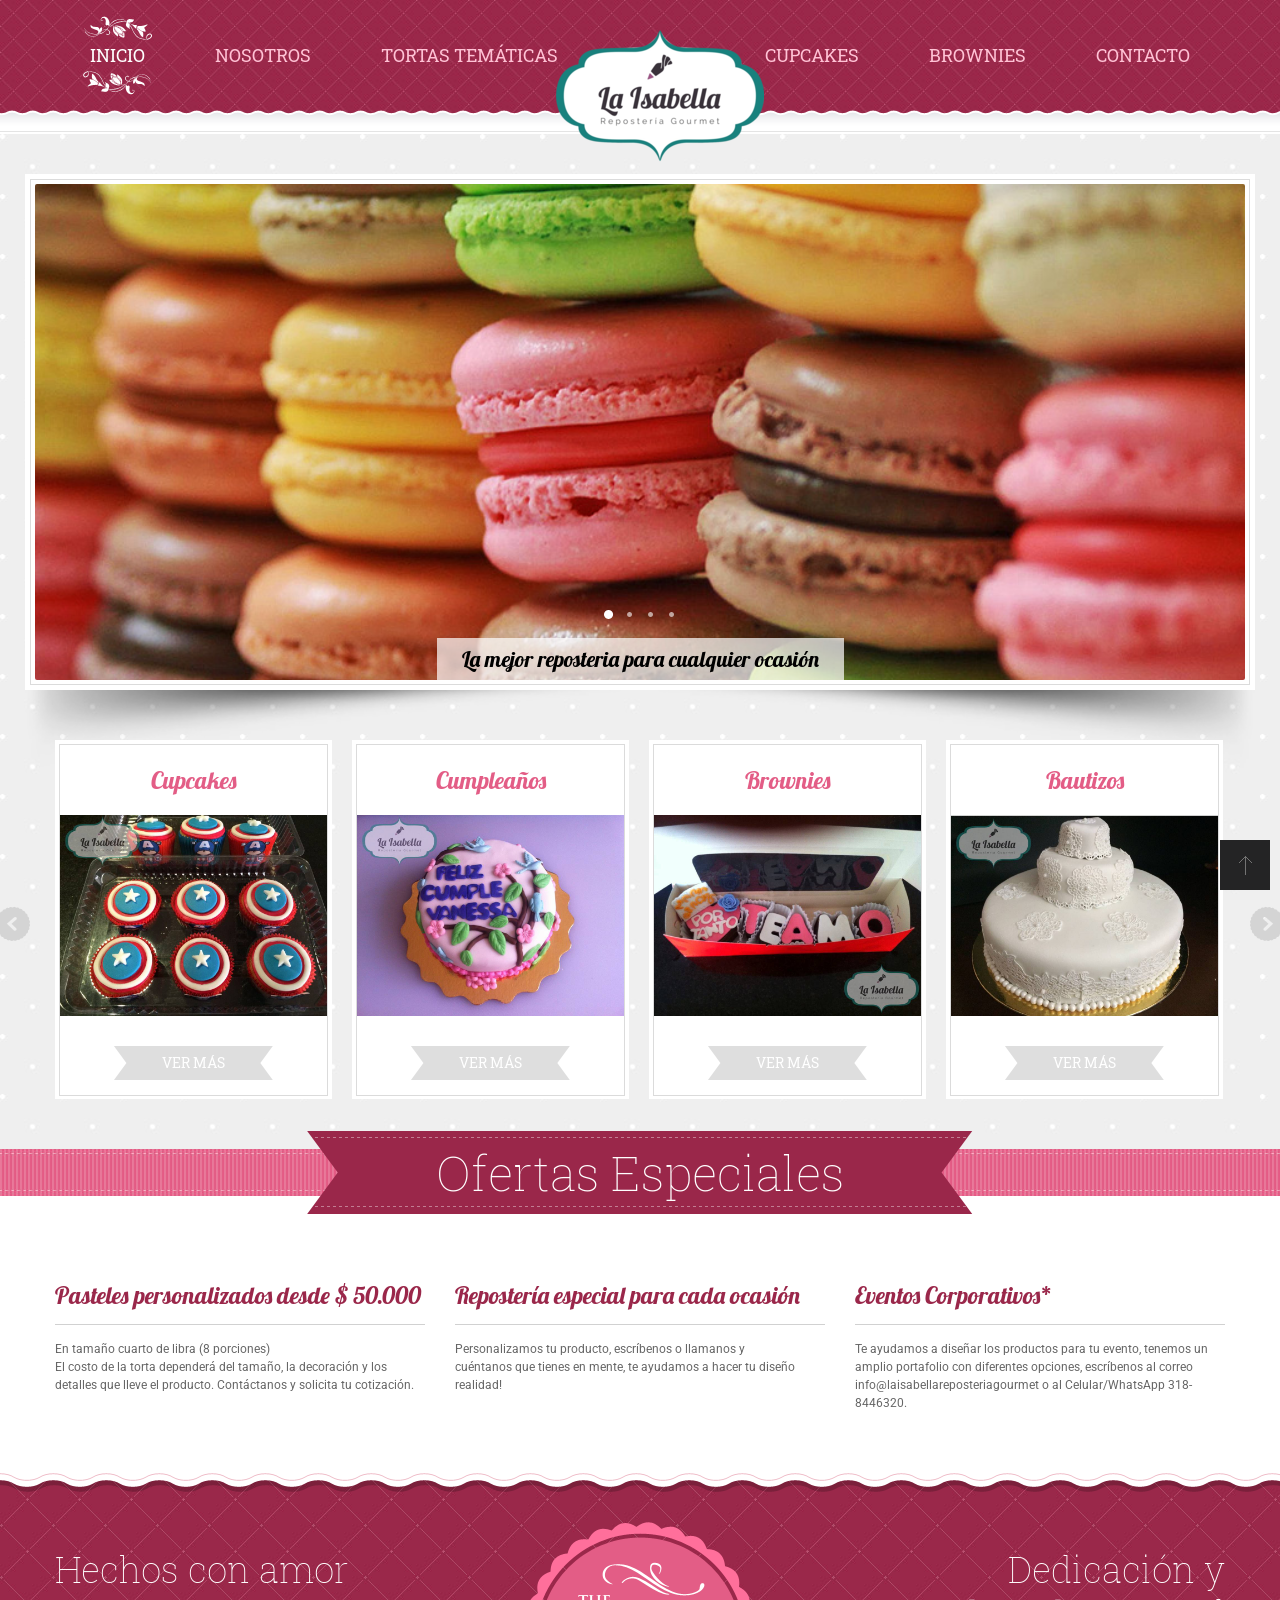
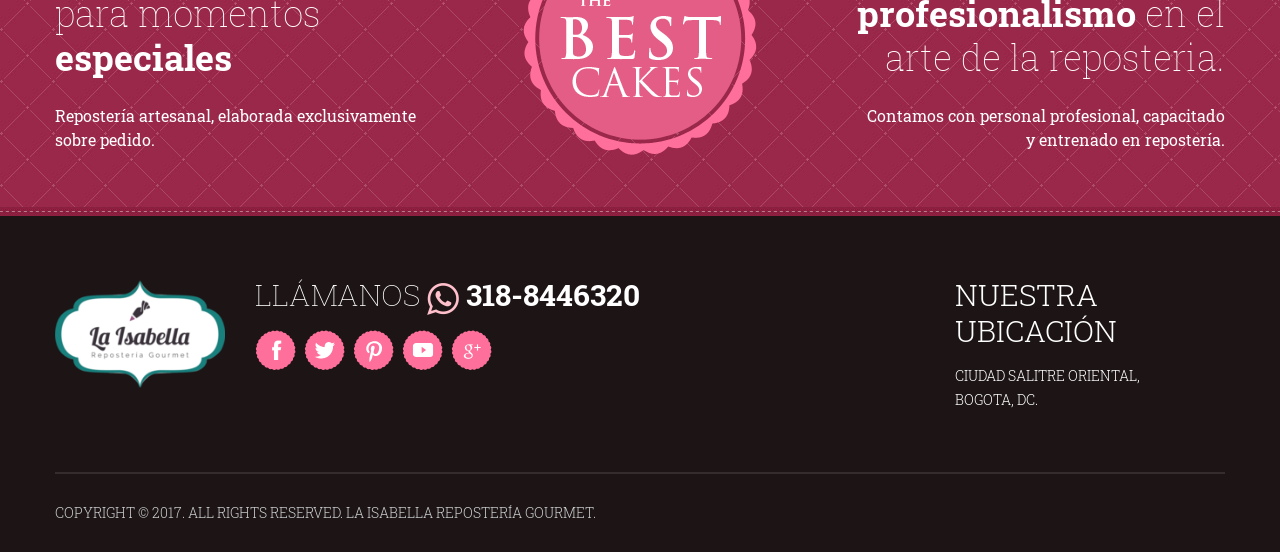
==== commit 9b18d3e6: "Added slider images to index page" ====
--- a/index.html
+++ b/index.html
@@ -176,17 +176,22 @@
 <div id="slider_inner" class="clearfix">
 <div id="slider" class="clearfix">
   <div id="camera_wrap">
-    <div data-src="images/slide01.jpg">
+    <div data-src="images/slider/1.JPG">
       <div class="camera_caption nav1 fadeIn">
         <div class="txt1">La mejor reposteria para cualquier ocasión</div>
       </div>
     </div>
-    <div data-src="images/fotos/cupcakes/14.GIF">
+    <div data-src="images/slider/2.PNG">
       <div class="camera_caption nav1 fadeIn">
         <div class="txt1">La mejor reposteria para cualquier ocasión</div>
       </div>
     </div>
-    <div data-src="images/fotos/tortas/superheroes/4.JPG">
+    <div data-src="images/slider/3.PNG">
+      <div class="camera_caption nav1 fadeIn">
+        <div class="txt1">La mejor reposteria para cualquier ocasión</div>
+      </div>
+    </div>
+    <div data-src="images/slider/4.PNG">
       <div class="camera_caption nav1 fadeIn">
         <div class="txt1">La mejor reposteria para cualquier ocasión</div>
       </div>
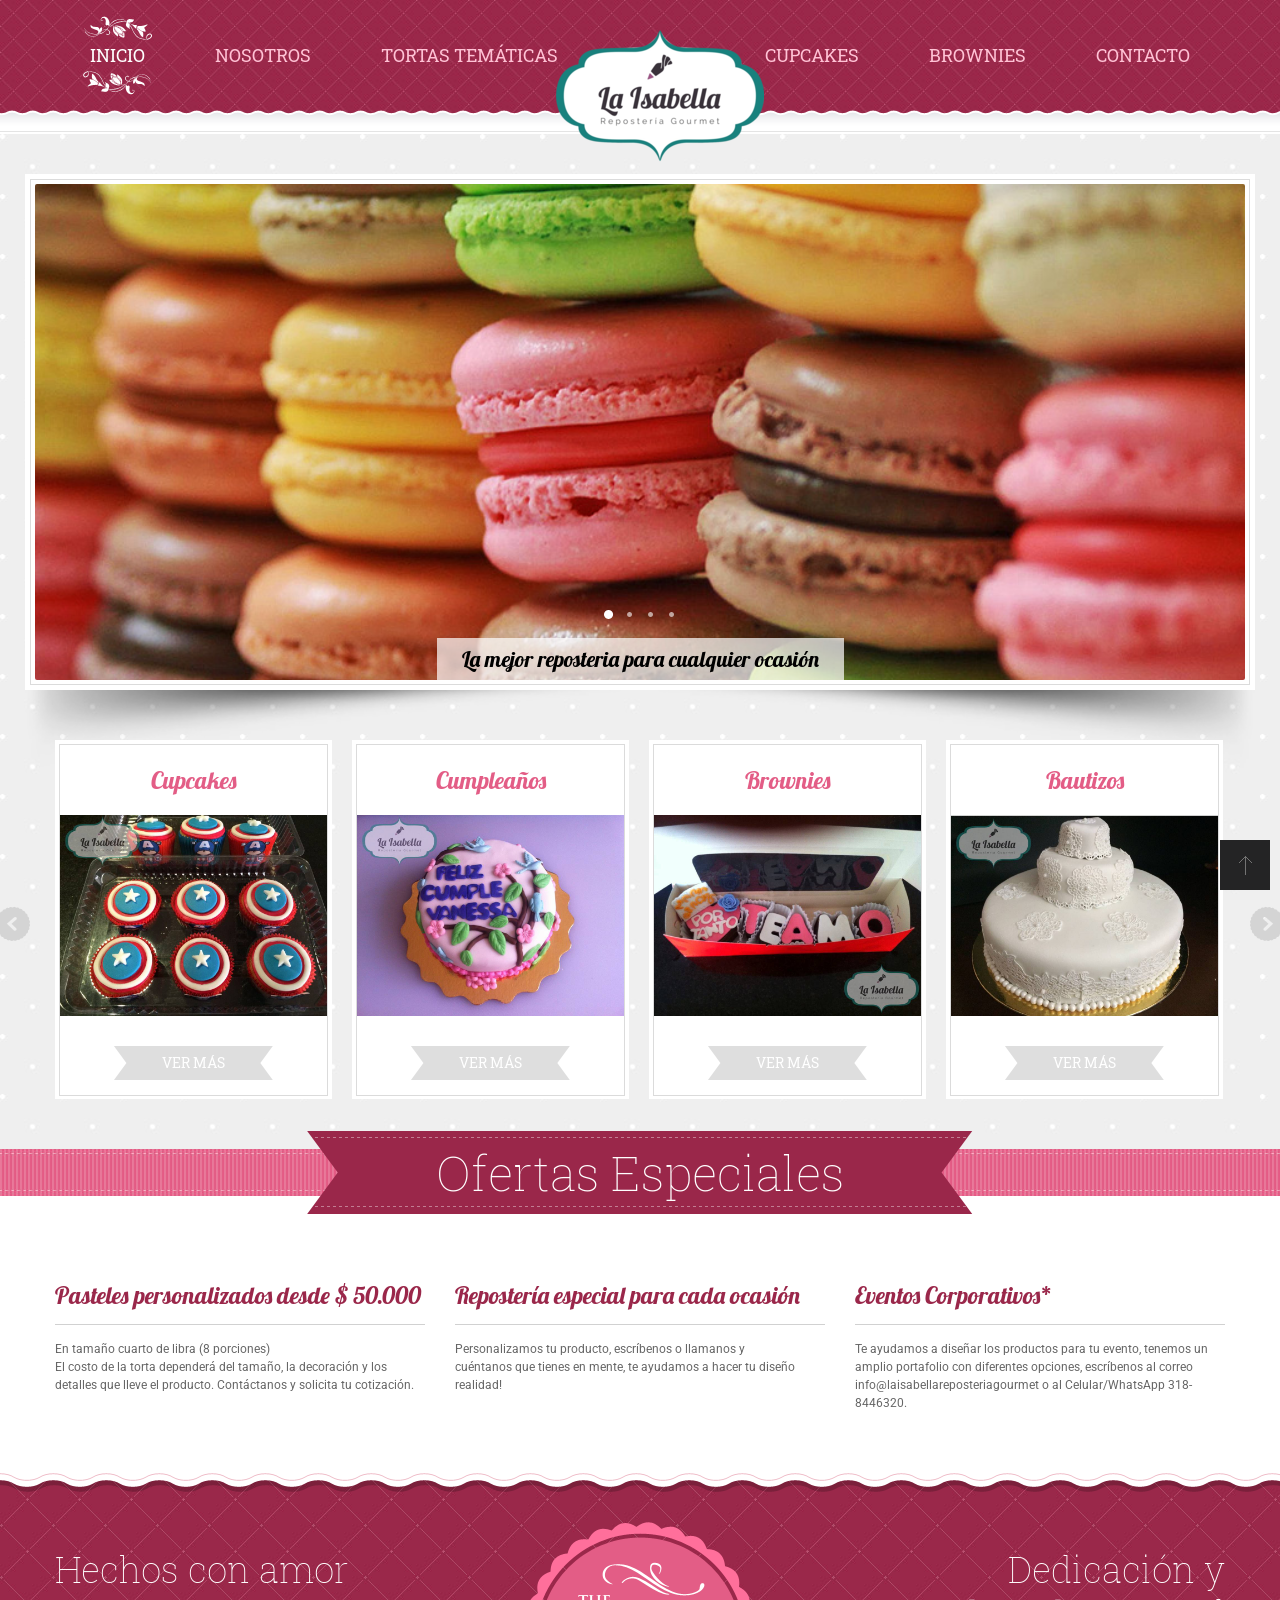
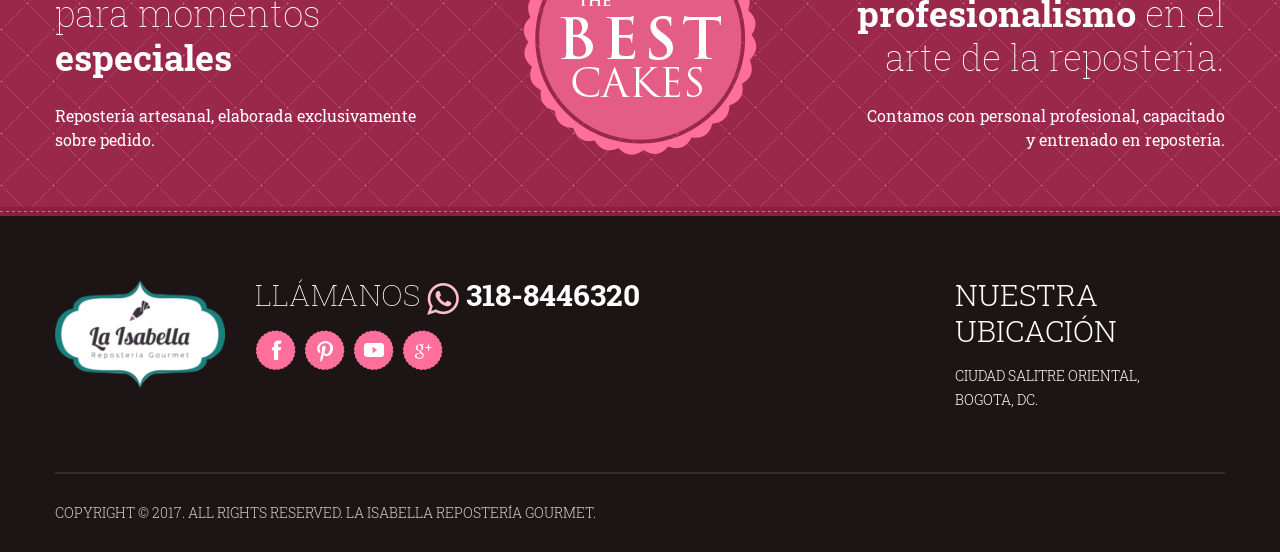
==== commit 1feaf705: "Added extarnal links to social media" ====
--- a/index.html
+++ b/index.html
@@ -4,7 +4,7 @@
 <title>La Isabella Reposteria</title>
 <meta charset="utf-8">
 <meta name="viewport" content="width=device-width, initial-scale=1.0">
-<meta name="description" content="La Isabella Reposteria Gourmet">
+<meta name="description" content="Repostería gourmet, artesanal y elaborada exclusivamente sobre pedido.">
 <meta name="keywords" content="reposteria pasteleria tortas cupcakes brownies bogota">
 <link rel="icon" href="images/ico.ico" type="image/x-icon">
 <link rel="shortcut icon" href="images/ico.ico" type="image/x-icon" />
@@ -434,11 +434,10 @@
 
 <div class="social_wrapper">
   <ul class="social clearfix">
-      <li><a href="#"><img src="images/social_ic1.png"></a></li>
-      <li><a href="#"><img src="images/social_ic2.png"></a></li>
-      <li><a href="#"><img src="images/social_ic3.png"></a></li>
-      <li><a href="#"><img src="images/social_ic4.png"></a></li>
-      <li><a href="#"><img src="images/social_ic5.png"></a></li>
+      <li><a href="https://www.facebook.com/laisabellareposteriagourmet/"><img src="images/social_ic1.png"></a></li>
+      <li><a href="https://co.pinterest.com/LaIsabellaRG52528/"><img src="images/social_ic3.png"></a></li>
+      <li><a href="https://www.youtube.com/watch?v=iS42XAI37dU"><img src="images/social_ic4.png"></a></li>
+      <li><a href="https://plus.google.com/u/0/104918944943656322944"><img src="images/social_ic5.png"></a></li>
   </ul>
 </div>
 
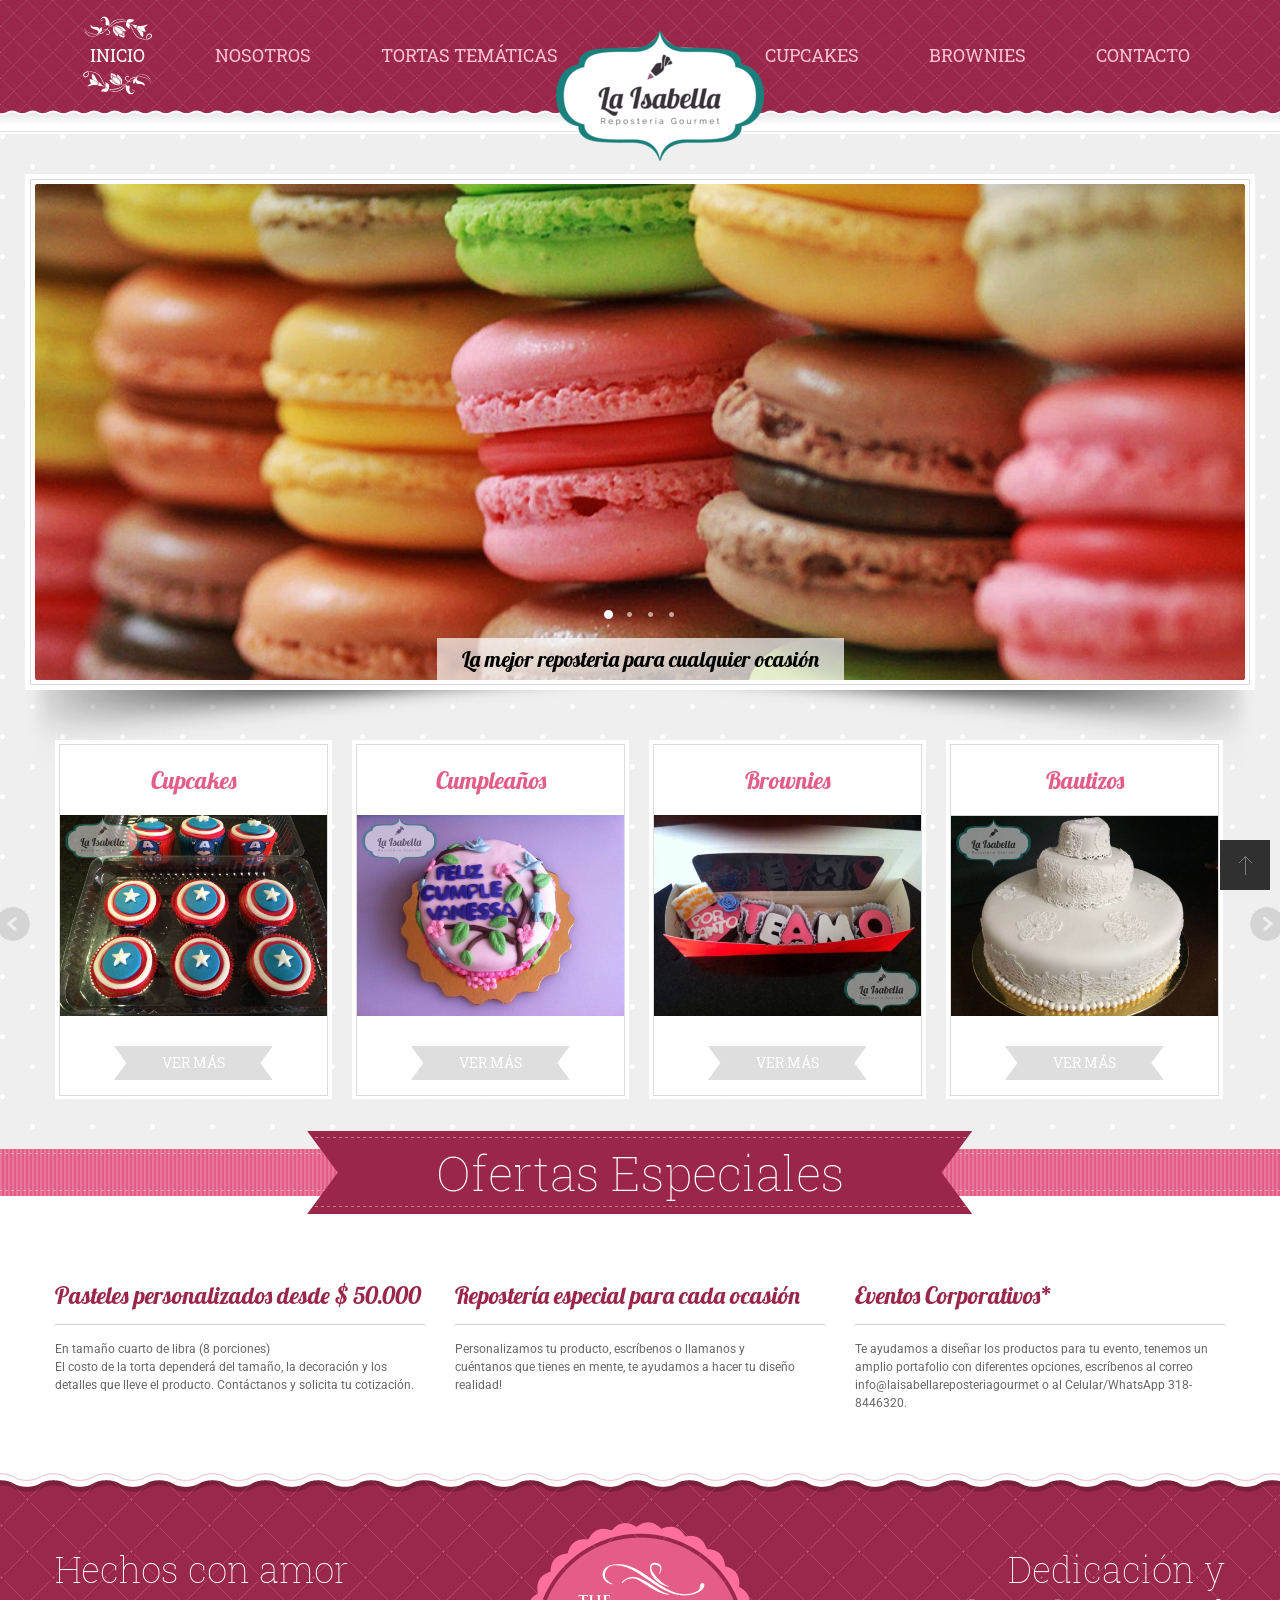
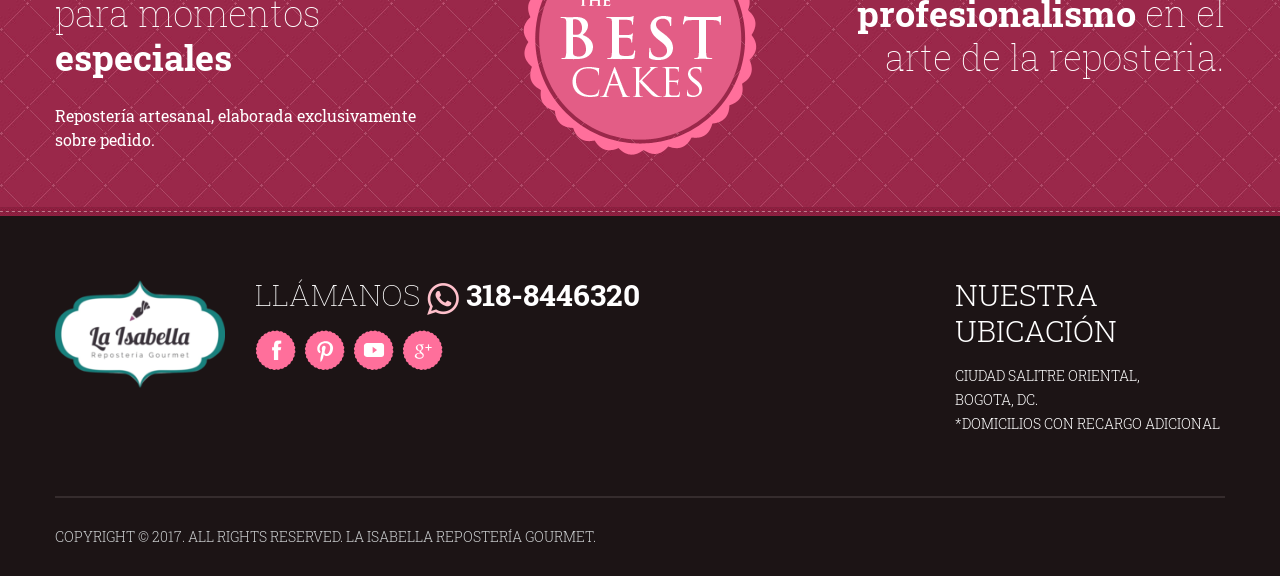
==== commit ca8b9fab: "Updated  footer" ====
--- a/index.html
+++ b/index.html
@@ -408,7 +408,8 @@
 
 <div class="txt1">Dedicación y <br><span>profesionalismo</span> en el arte de la reposteria.</div>
 
-<div class="txt2">Contamos con personal profesional, capacitado y entrenado en repostería.</div>
+<!-- <div class="txt2">Contamos con personal profesional, capacitado y entrenado en repostería.</div> -->
+
 
 </div>
 </div>
@@ -445,7 +446,10 @@
 <div class="span3 block3">
 <div class="bot2_title">Nuestra Ubicación</div>
 <div class="adress1">
-Ciudad Salitre Oriental,<br>Bogota, DC.
+  Ciudad Salitre Oriental,<br>Bogota, DC.
+  <div>
+    *Domicilios con recargo adicional
+  </div>
 </div>
 </div>
 </div>
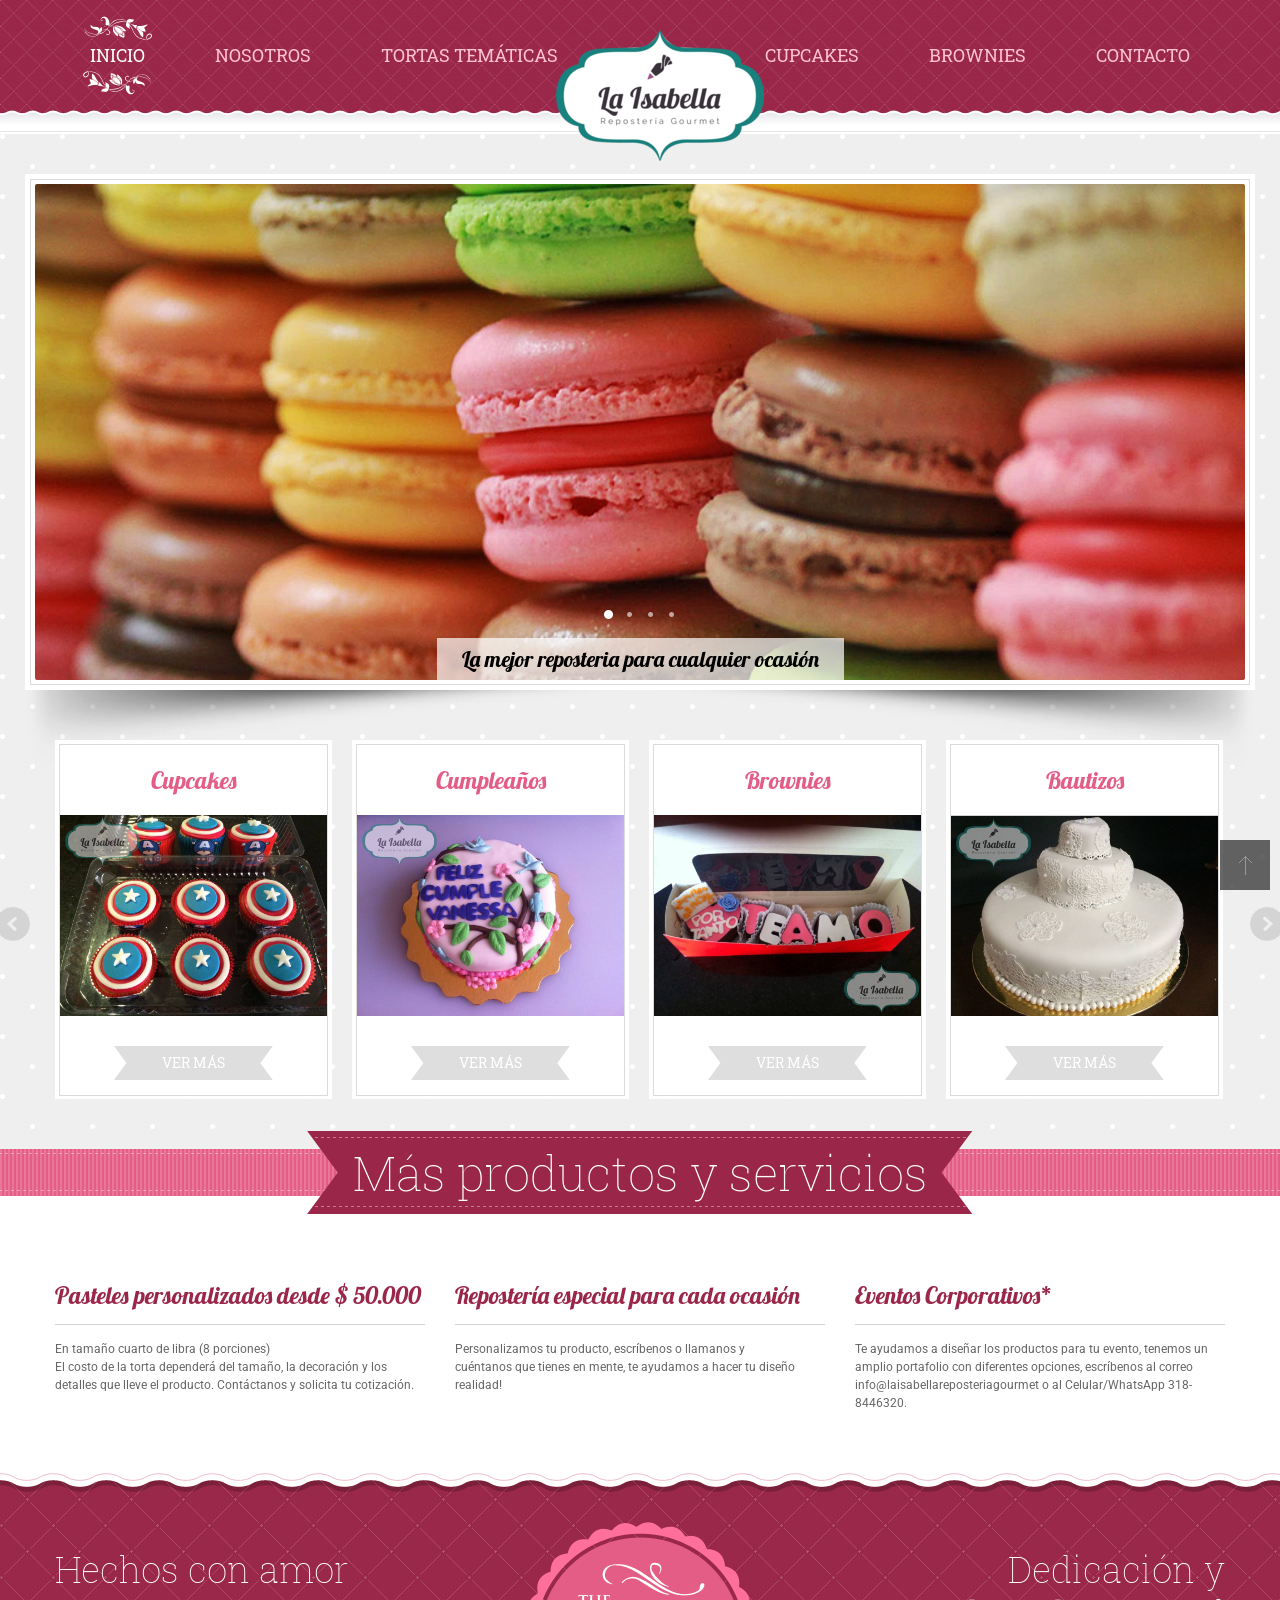
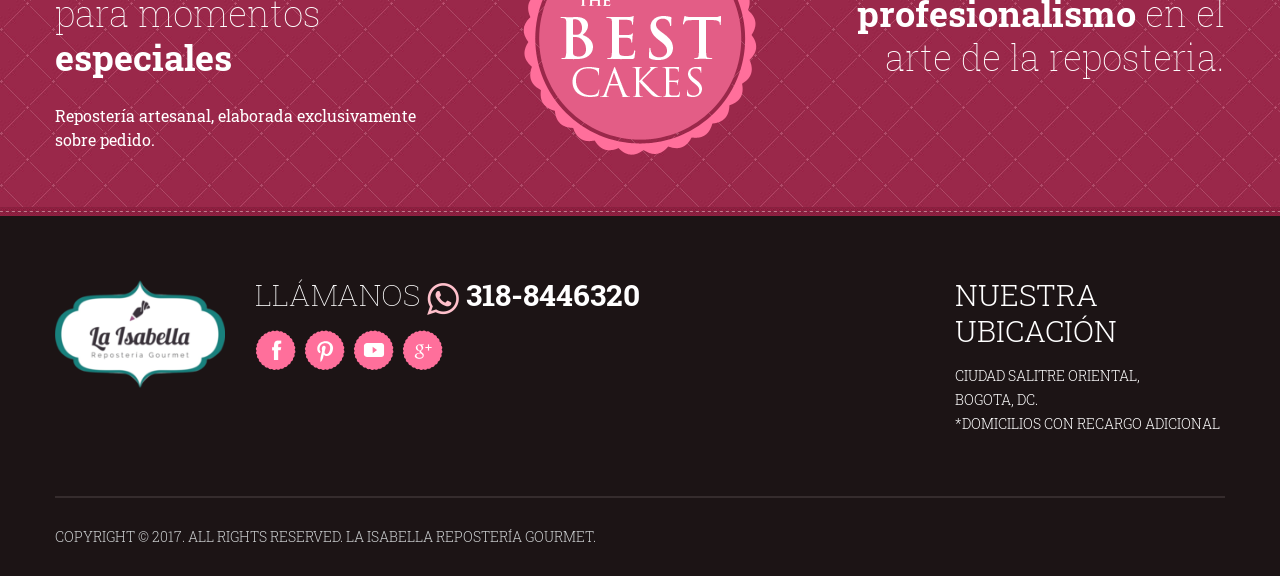
==== commit c0cc60dc: "Updated copies" ====
--- a/index.html
+++ b/index.html
@@ -329,7 +329,7 @@
 <div class="">
 <div class="clearfix">
 <div class="h1_inner">
-<h1>Ofertas Especiales</h1>
+<h1>Más productos y servicios</h1>
 </div>
 </div>
 </div>
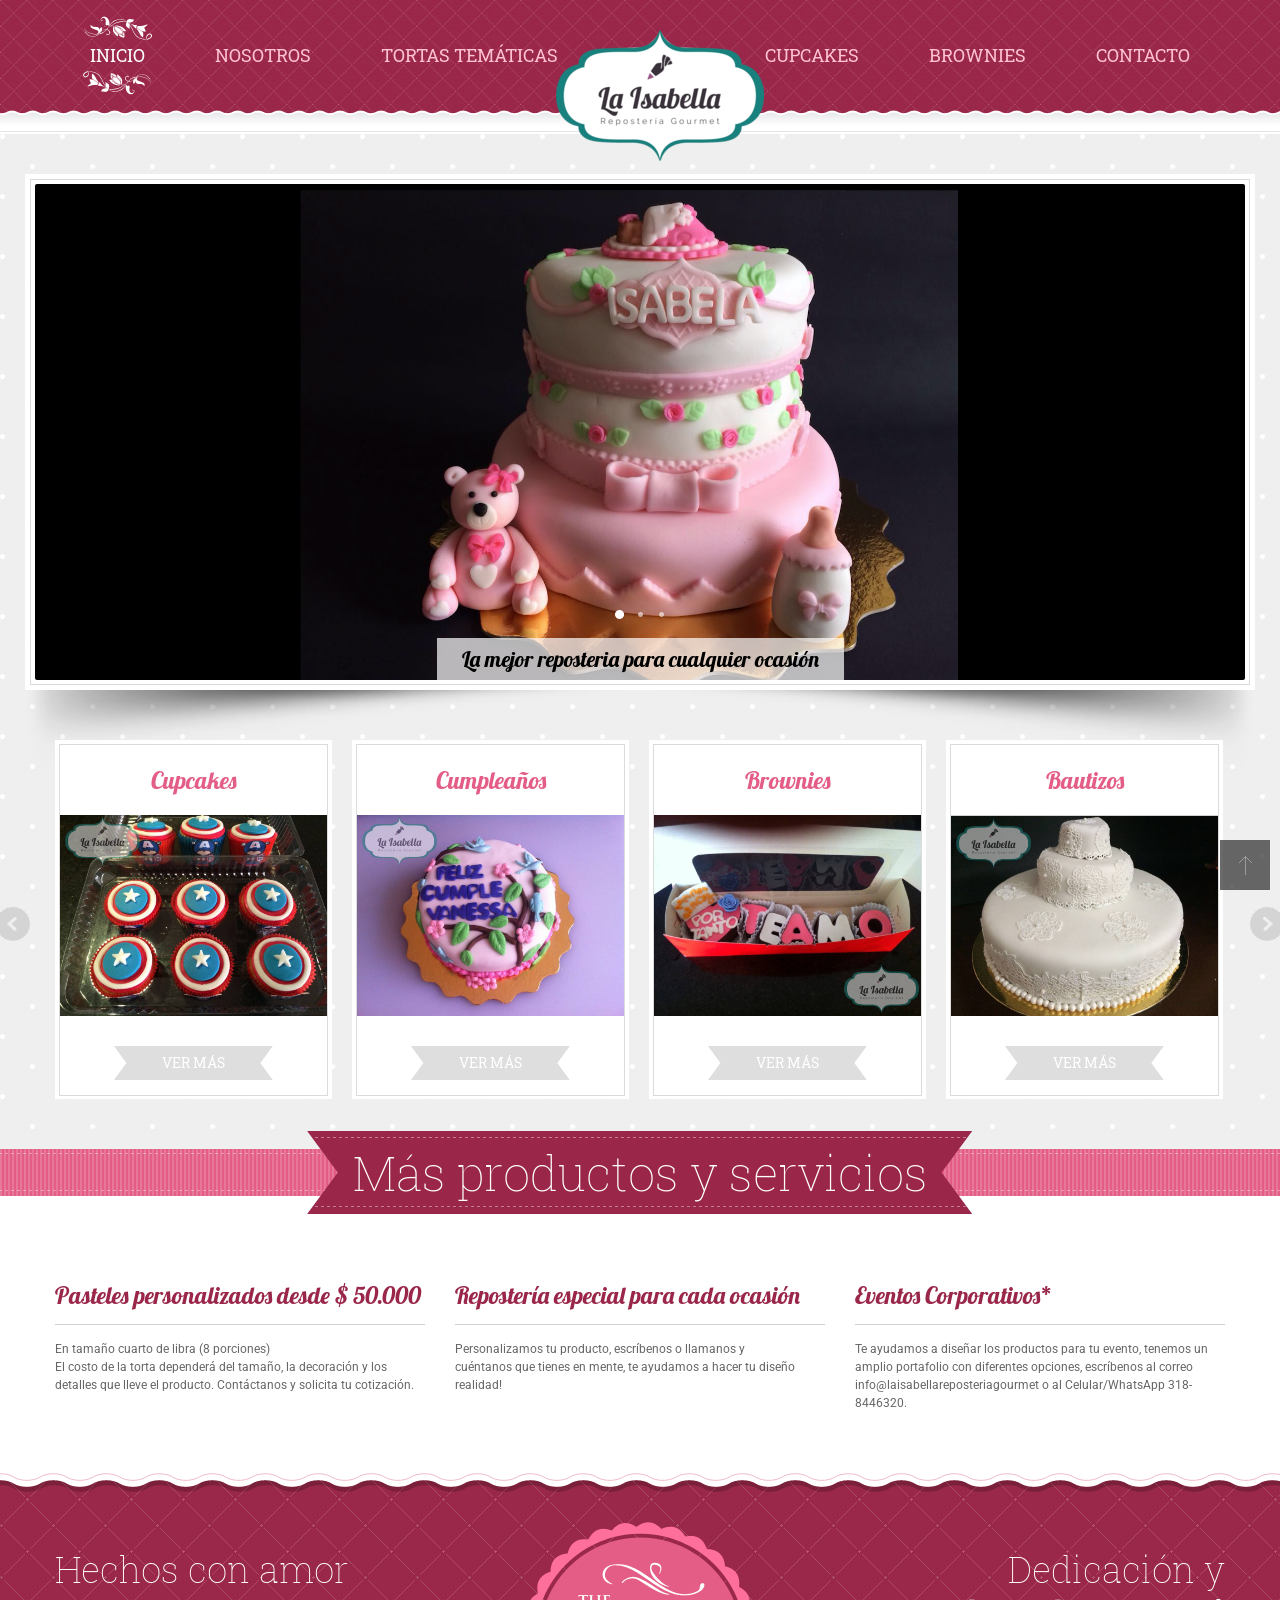
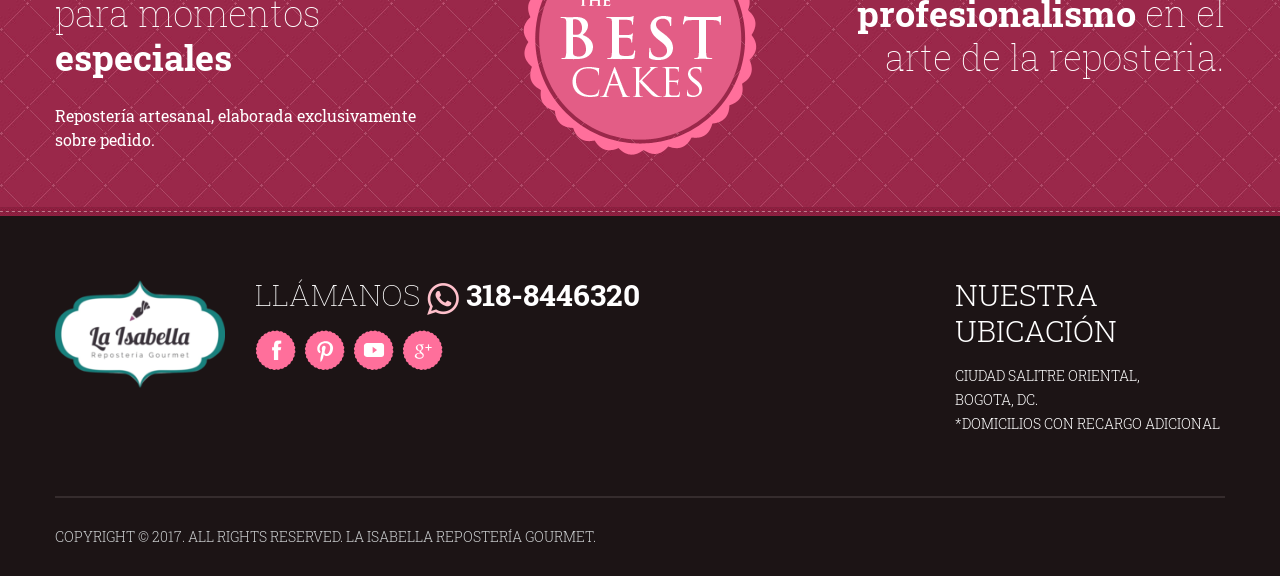
==== commit 67a3d5b1: "Removed slide" ====
--- a/index.html
+++ b/index.html
@@ -176,11 +176,6 @@
 <div id="slider_inner" class="clearfix">
 <div id="slider" class="clearfix">
   <div id="camera_wrap">
-    <div data-src="images/slider/1.JPG">
-      <div class="camera_caption nav1 fadeIn">
-        <div class="txt1">La mejor reposteria para cualquier ocasión</div>
-      </div>
-    </div>
     <div data-src="images/slider/2.PNG">
       <div class="camera_caption nav1 fadeIn">
         <div class="txt1">La mejor reposteria para cualquier ocasión</div>
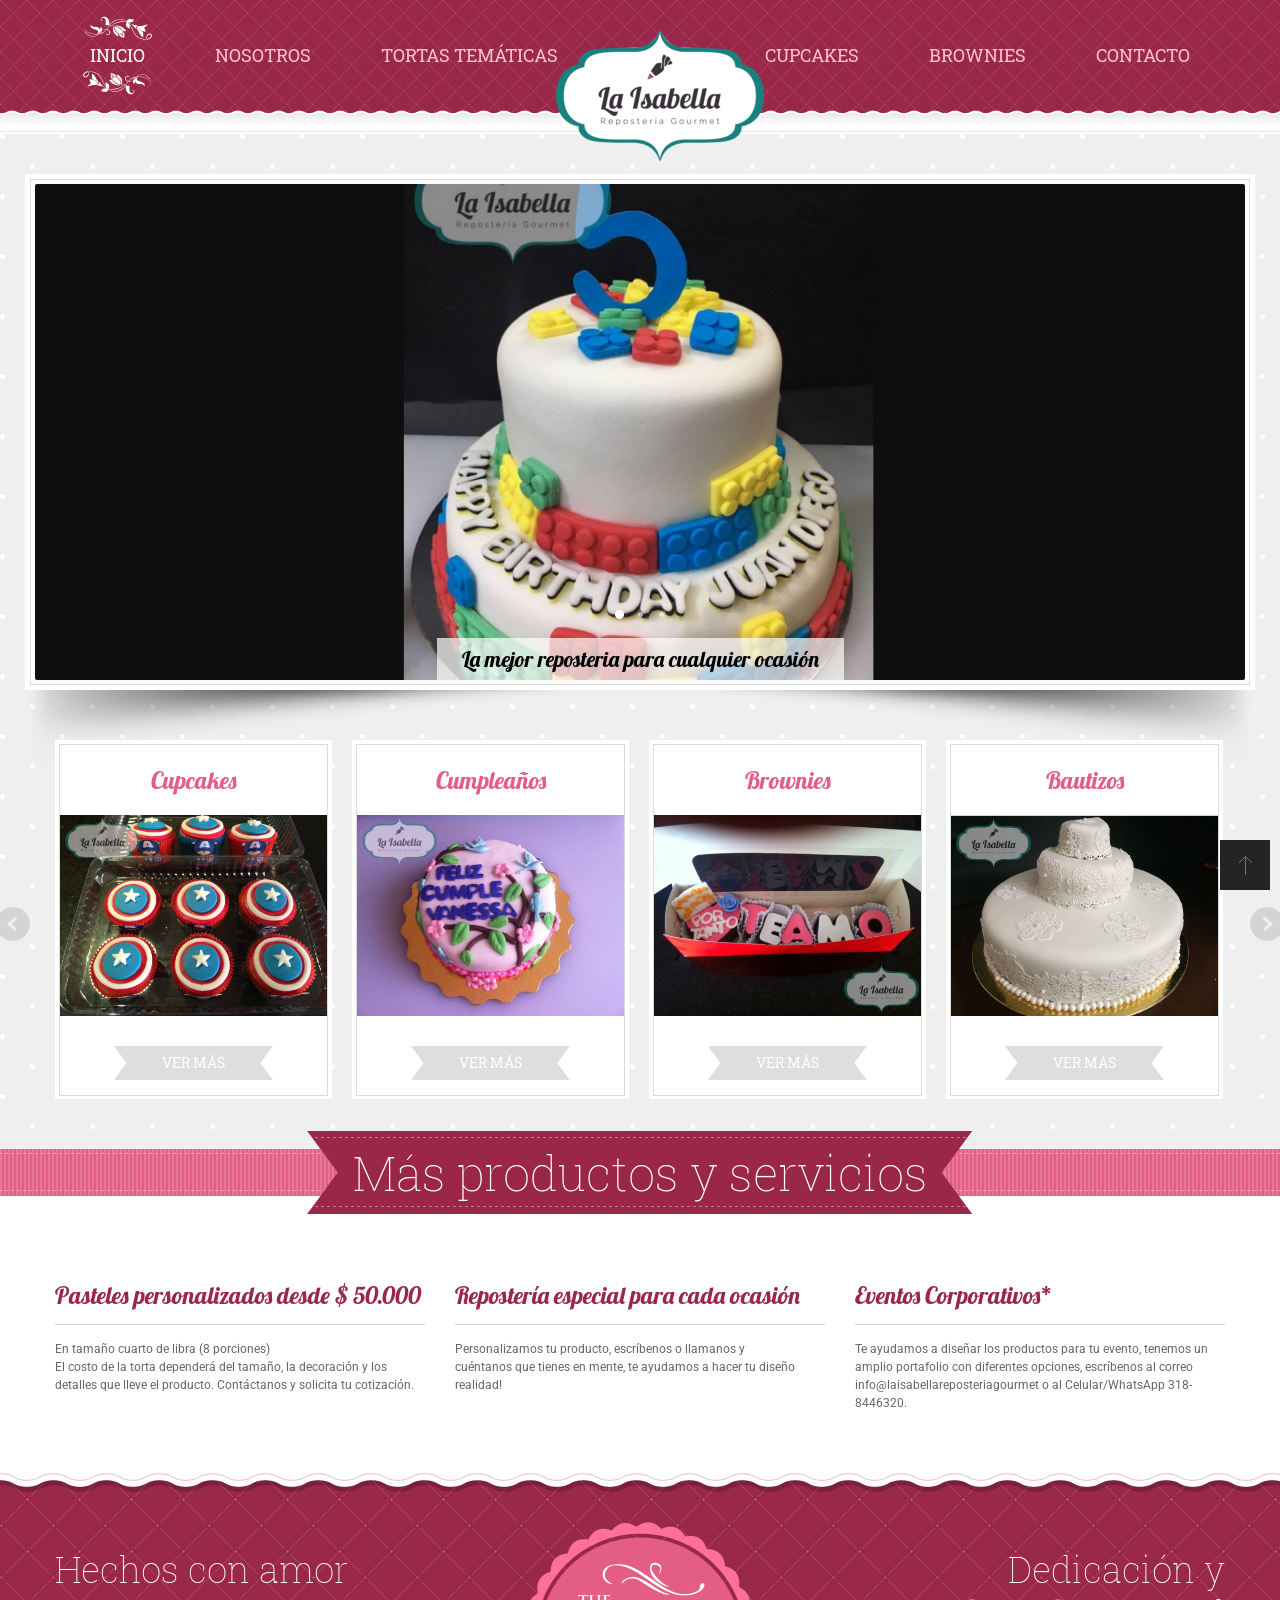
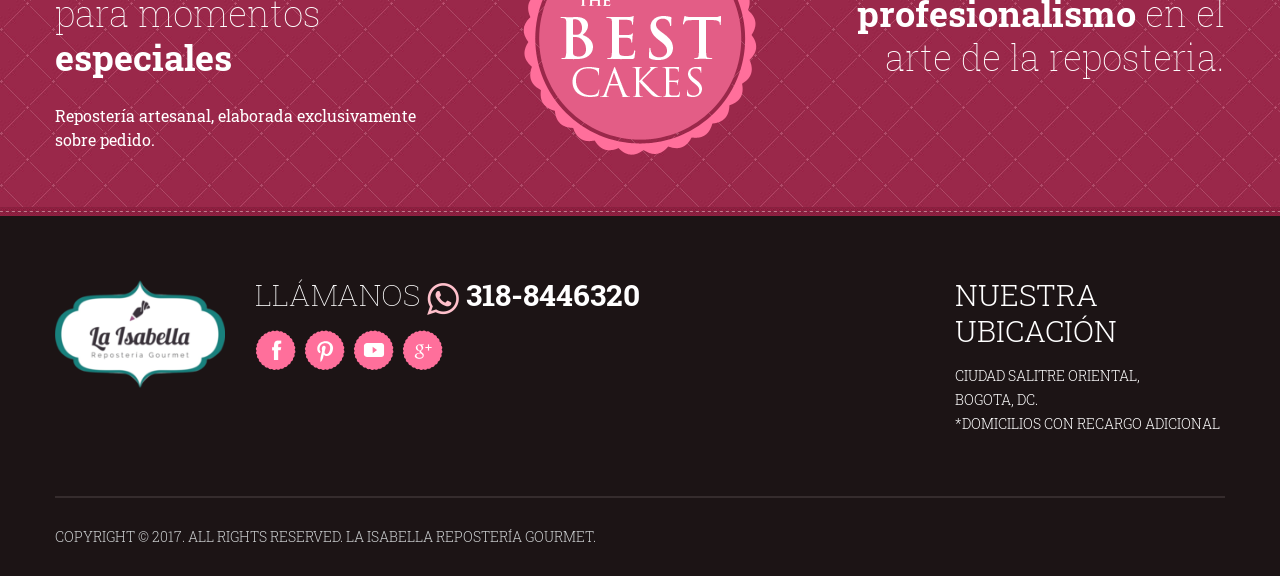
==== commit e0cd094b: "Update slide photos in index page" ====
--- a/index.html
+++ b/index.html
@@ -176,17 +176,17 @@
 <div id="slider_inner" class="clearfix">
 <div id="slider" class="clearfix">
   <div id="camera_wrap">
-    <div data-src="images/slider/2.PNG">
+    <div data-src="images/slider/5.PNG">
       <div class="camera_caption nav1 fadeIn">
         <div class="txt1">La mejor reposteria para cualquier ocasión</div>
       </div>
     </div>
-    <div data-src="images/slider/3.PNG">
+    <div data-src="images/slider/6.PNG">
       <div class="camera_caption nav1 fadeIn">
         <div class="txt1">La mejor reposteria para cualquier ocasión</div>
       </div>
     </div>
-    <div data-src="images/slider/4.PNG">
+    <div data-src="images/slider/7.PNG">
       <div class="camera_caption nav1 fadeIn">
         <div class="txt1">La mejor reposteria para cualquier ocasión</div>
       </div>
